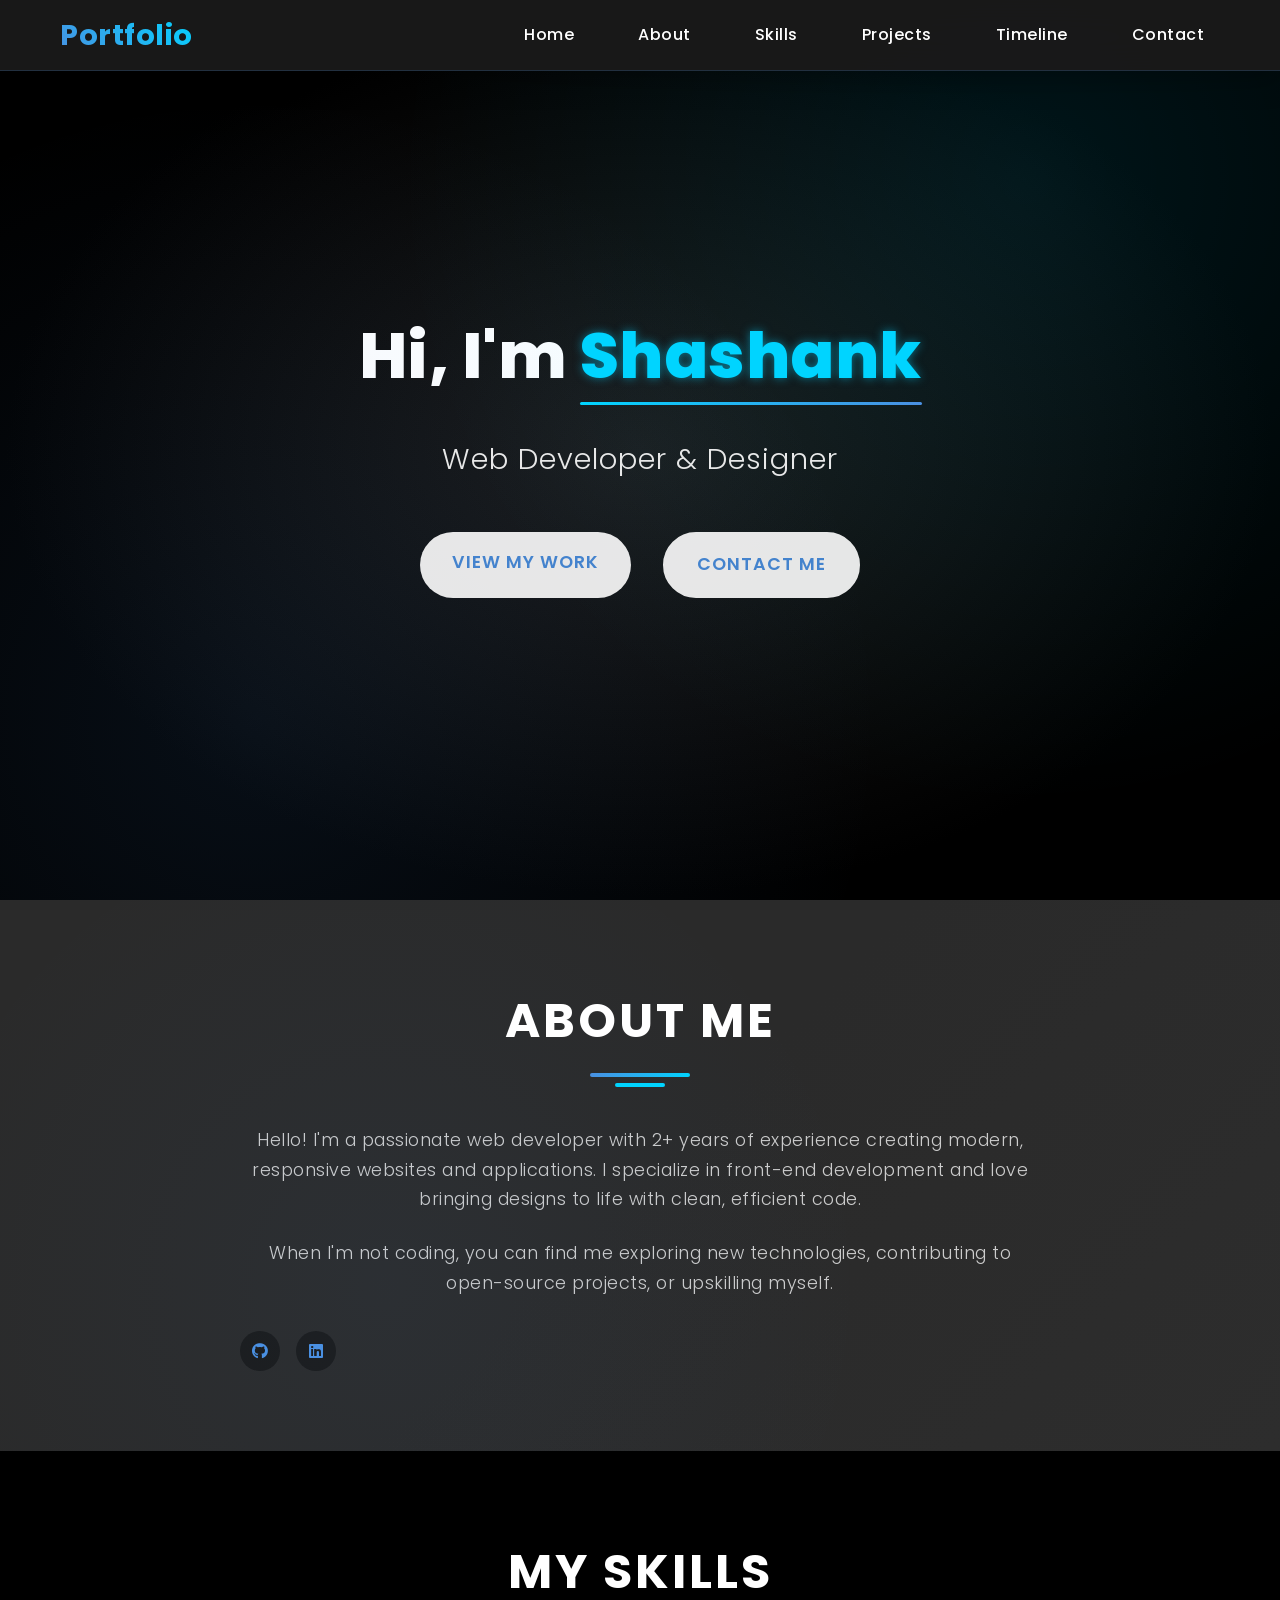
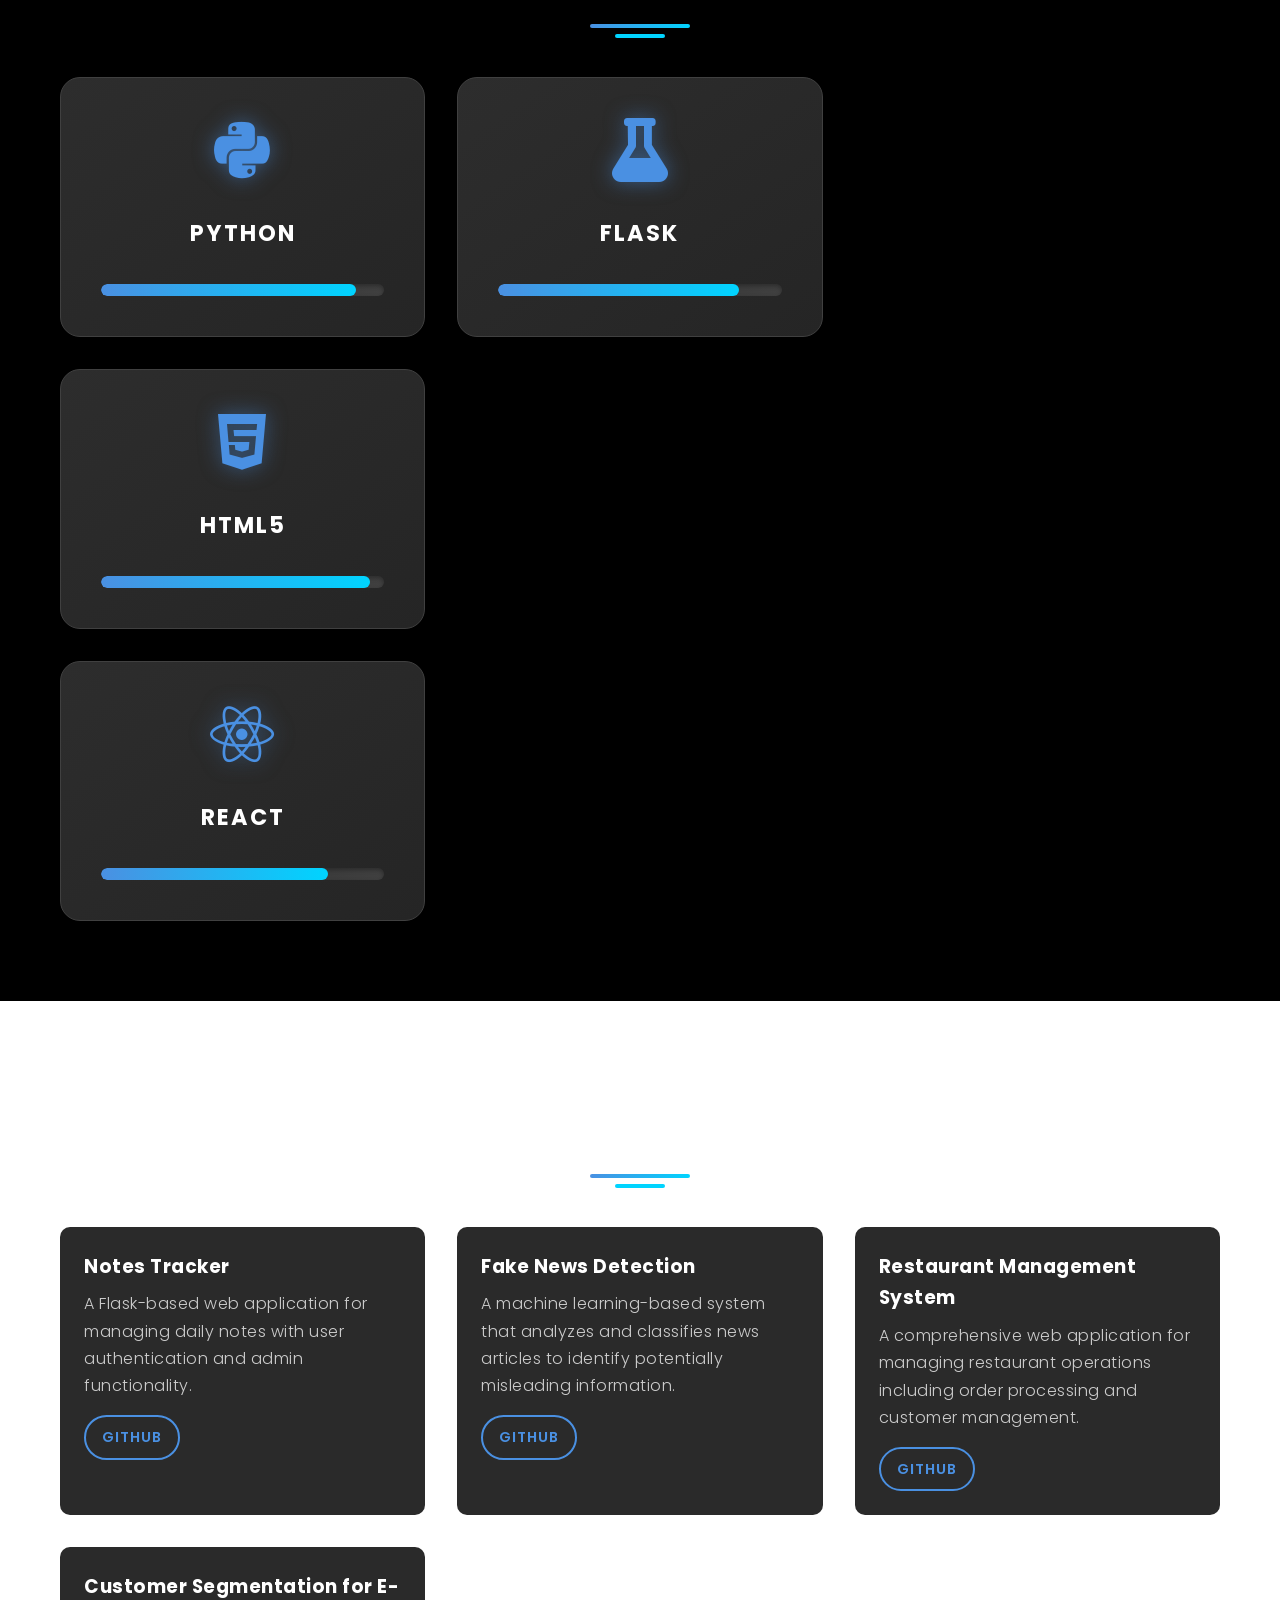
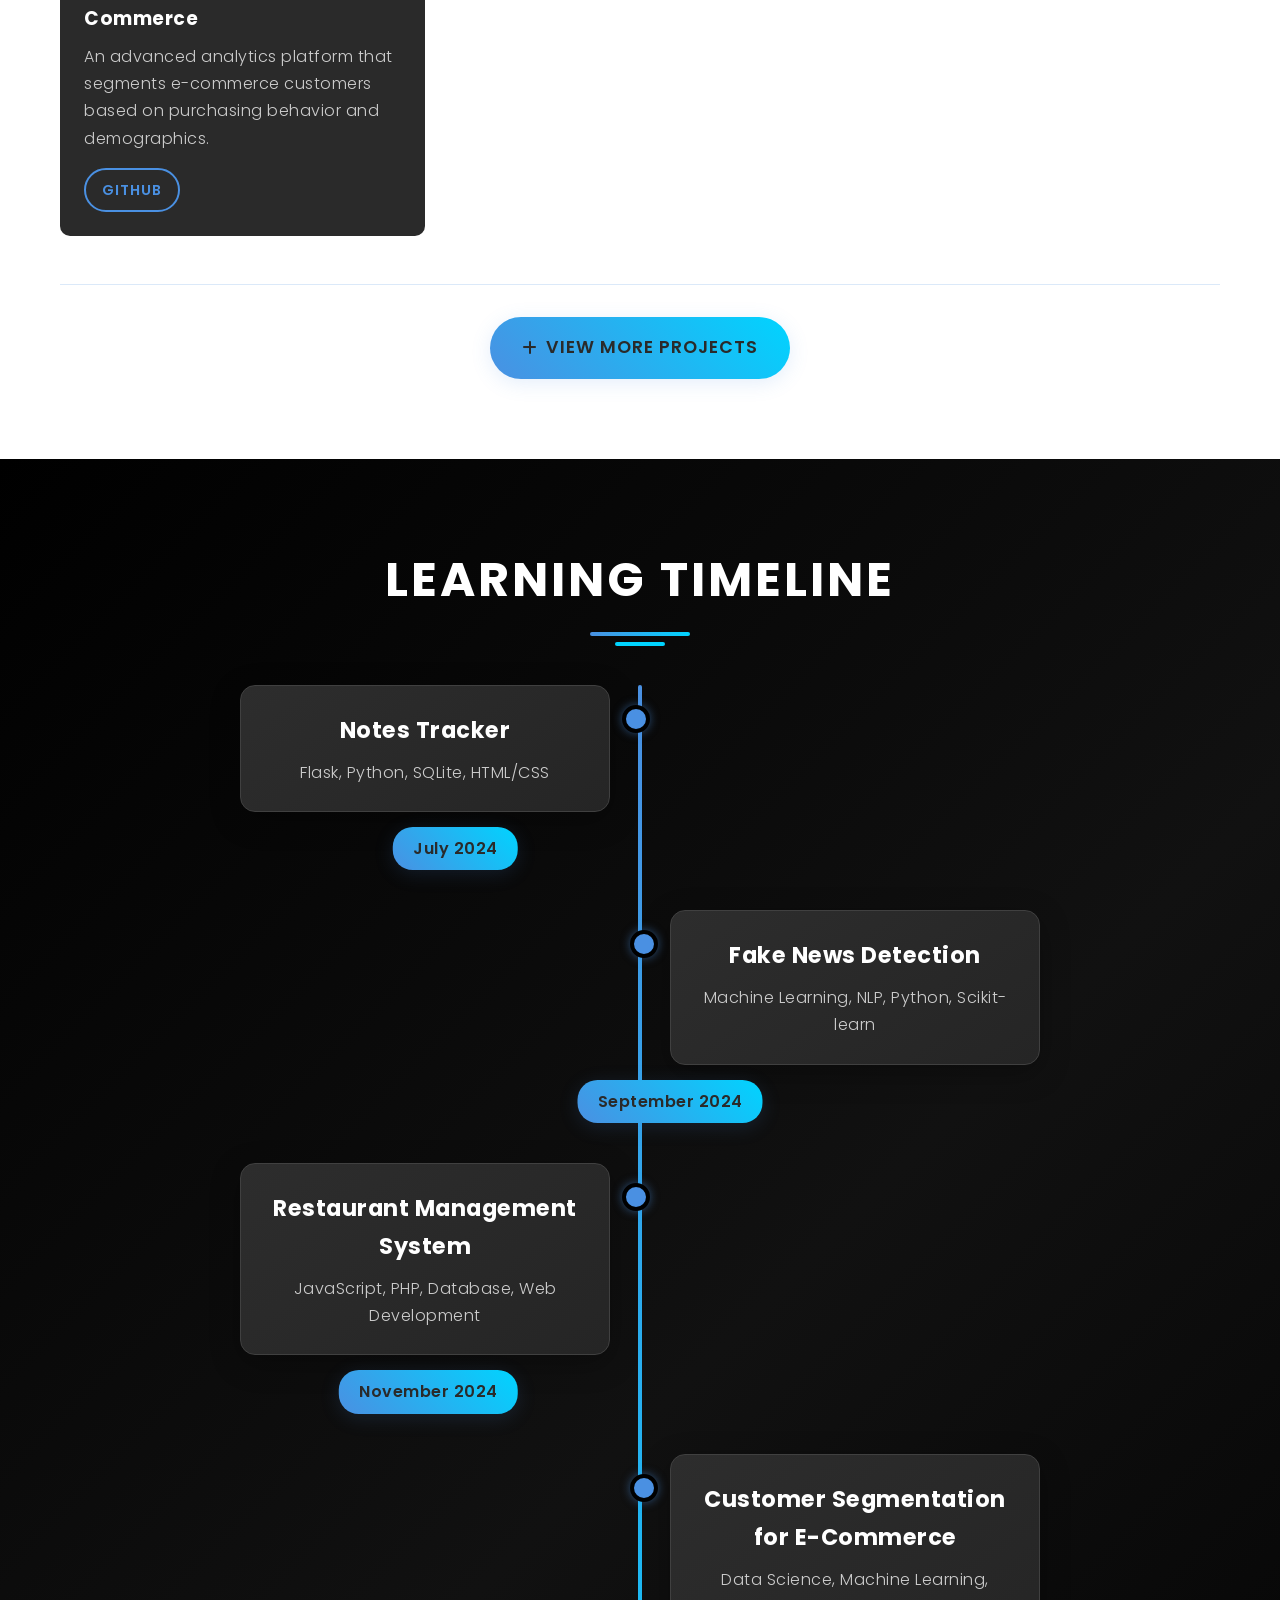
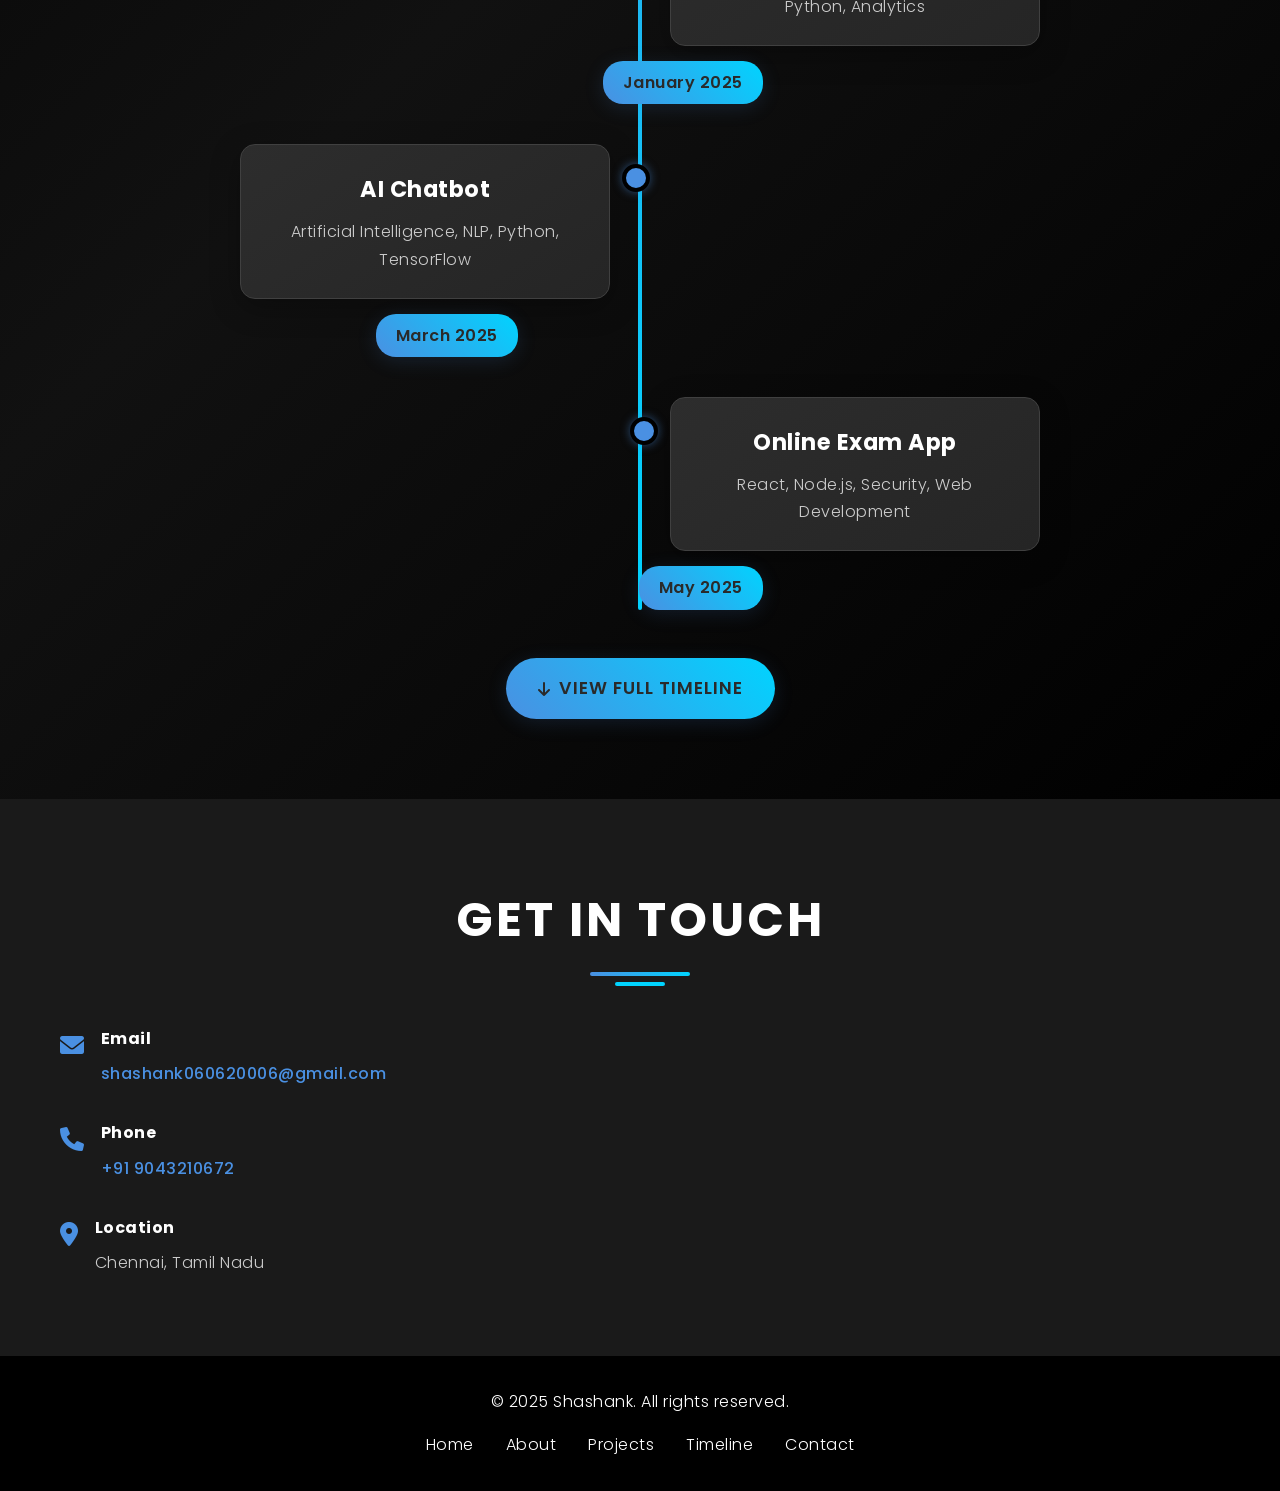
==== index.html @ 88edcd70 "Initial commit: Portfolio website with documentation, HTML, CSS, and timeline" ====
<!DOCTYPE html>
<html lang="en">
<head>
<meta charset="UTF-8">
<meta name="viewport" content="width=device-width, initial-scale=1.0">
<title>My Portfolio</title>
<link rel="stylesheet" href="styles.css">
<link href="https://fonts.googleapis.com/css2?family=Poppins:wght@300;400;500;600;700&display=swap" rel="stylesheet">
<link rel="stylesheet" href="https://cdnjs.cloudflare.com/ajax/libs/font-awesome/6.0.0/css/all.min.css">
</head>
<body>
<header>
<nav class="navbar">
<div class="nav-container">
<div class="logo">
<h2><a href="#home" class="logo-link">Portfolio</a></h2>
</div>
<ul class="nav-menu">
<li><a href="#home">Home</a></li>
<li><a href="#about">About</a></li>
<li><a href="#skills">Skills</a></li>
<li><a href="#projects">Projects</a></li>
<li><a href="#timeline">Timeline</a></li>
<li><a href="#contact">Contact</a></li>
</ul>
<input type="checkbox" id="nav-toggle" class="nav-toggle">
<label for="nav-toggle" class="hamburger">
<span></span>
<span></span>
<span></span>
</label>
</div>
</nav>
</header>
<section id="home" class="hero">
<div class="hero-content">
<h1>Hi, I'm <span class="highlight">Shashank</span></h1>
<p>Web Developer & Designer</p>
<div class="hero-buttons">
<a href="#projects" class="btn primary-btn">View My Work</a>
<a href="#contact" class="btn secondary-btn">Contact Me</a>
</div>
</div>
</section>
<section id="about" class="about">
<div class="container">
<h2>About Me</h2>
<div class="about-content">
<div class="about-text">
<p>Hello! I'm a passionate web developer with 2+ years of experience creating modern, responsive websites and applications. I specialize in front-end development and love bringing designs to life with clean, efficient code.</p>
<p>When I'm not coding, you can find me exploring new technologies, contributing to open-source projects, or upskilling myself.</p>
<div class="social-links">
<a href="https://github.com/Shashank666666" target="_blank" rel="noopener noreferrer" aria-label="GitHub"><i class="fab fa-github"></i></a>
<a href="https://www.linkedin.com/in/shashank-a-232755370" target="_blank" rel="noopener noreferrer" aria-label="LinkedIn"><i class="fab fa-linkedin"></i></a>
</div>
</div>
</div>
</div>
</section>
<section id="skills" class="skills">
<div class="container">
<h2>My Skills</h2>
<div class="skills-grid">
<div class="skill-card">
<i class="fab fa-python"></i>
<h3>Python</h3>
<div class="skill-progress-container">
<div class="skill-progress-bar">
<div class="skill-progress-fill"></div>
</div>
</div>
</div>
<div class="skill-card">
<i class="fas fa-flask"></i>
<h3>Flask</h3>
<div class="skill-progress-container">
<div class="skill-progress-bar">
<div class="skill-progress-fill"></div>
</div>
</div>
</div>
<div class="skill-card">
<i class="fas fa-database"></i>
<h3>SQL</h3>
<div class="skill-progress-container">
<div class="skill-progress-bar">
<div class="skill-progress-fill"></div>
</div>
</div>
</div>
<div class="skill-card">
<i class="fab fa-html5"></i>
<h3>HTML5</h3>
<div class="skill-progress-container">
<div class="skill-progress-bar">
<div class="skill-progress-fill"></div>
</div>
</div>
</div>
<div class="skill-card">
<i class="fab fa-css3-alt"></i>
<h3>CSS3</h3>
<div class="skill-progress-container">
<div class="skill-progress-bar">
<div class="skill-progress-fill"></div>
</div>
</div>
</div>
<div class="skill-card">
<i class="fab fa-js"></i>
<h3>JavaScript</h3>
<div class="skill-progress-container">
<div class="skill-progress-bar">
<div class="skill-progress-fill"></div>
</div>
</div>
</div>
<div class="skill-card">
<i class="fab fa-react"></i>
<h3>React</h3>
<div class="skill-progress-container">
<div class="skill-progress-bar">
<div class="skill-progress-fill"></div>
</div>
</div>
</div>
</div>
</div>
</section>
<section id="projects" class="projects">
<div class="container">
<h2>My Projects</h2>
<div class="projects-grid">
<div class="project-card">
<div class="project-content">
<h3>Notes Tracker</h3>
<p>A Flask-based web application for managing daily notes with user authentication and admin functionality.</p>
<div class="project-links">
<a href="https://github.com/Shashank666666/notes-tracker" target="_blank" rel="noopener noreferrer" class="btn small-btn outline">GitHub</a>
</div>
</div>
</div>
<div class="project-card">
<div class="project-content">
<h3>Fake News Detection</h3>
<p>A machine learning-based system that analyzes and classifies news articles to identify potentially misleading information.</p>
<div class="project-links">
<a href="https://github.com/Shashank666666" target="_blank" rel="noopener noreferrer" class="btn small-btn outline">GitHub</a>
</div>
</div>
</div>
<div class="project-card">
<div class="project-content">
<h3>Restaurant Management System</h3>
<p>A comprehensive web application for managing restaurant operations including order processing and customer management.</p>
<div class="project-links">
<a href="https://github.com/Shashank666666" target="_blank" rel="noopener noreferrer" class="btn small-btn outline">GitHub</a>
</div>
</div>
</div>
<div class="project-card">
<div class="project-content">
<h3>Customer Segmentation for E-Commerce</h3>
<p>An advanced analytics platform that segments e-commerce customers based on purchasing behavior and demographics.</p>
<div class="project-links">
<a href="https://github.com/Shashank666666" target="_blank" rel="noopener noreferrer" class="btn small-btn outline">GitHub</a>
</div>
</div>
</div>
</div>
<div class="view-more-container">
<a href="projects.html" class="btn view-more-btn">
<i class="fas fa-plus"></i>
View More Projects
</a>
</div>
</div>
</section>
<section id="timeline" class="timeline">
<div class="container">
<h2>Learning Timeline</h2>
<div class="timeline-content">
<div class="timeline-item">
<div class="timeline-project">
<h3>Notes Tracker</h3>
<p>Flask, Python, SQLite, HTML/CSS</p>
</div>
<div class="timeline-date">July 2024</div>
</div>
<div class="timeline-item">
<div class="timeline-project">
<h3>Fake News Detection</h3>
<p>Machine Learning, NLP, Python, Scikit-learn</p>
</div>
<div class="timeline-date">September 2024</div>
</div>
<div class="timeline-item">
<div class="timeline-project">
<h3>Restaurant Management System</h3>
<p>JavaScript, PHP, Database, Web Development</p>
</div>
<div class="timeline-date">November 2024</div>
</div>
<div class="timeline-item">
<div class="timeline-project">
<h3>Customer Segmentation for E-Commerce</h3>
<p>Data Science, Machine Learning, Python, Analytics</p>
</div>
<div class="timeline-date">January 2025</div>
</div>
<div class="timeline-item">
<div class="timeline-project">
<h3>AI Chatbot</h3>
<p>Artificial Intelligence, NLP, Python, TensorFlow</p>
</div>
<div class="timeline-date">March 2025</div>
</div>
<div class="timeline-item">
<div class="timeline-project">
<h3>Online Exam App</h3>
<p>React, Node.js, Security, Web Development</p>
</div>
<div class="timeline-date">May 2025</div>
</div>
</div>
<div class="timeline-arrow">
<a href="timeline.html" class="btn view-more-btn">
<i class="fas fa-arrow-down"></i>
View Full Timeline
</a>
</div>
</div>
</section>
<section id="contact" class="contact">
<div class="container">
<h2>Get In Touch</h2>
<div class="contact-content">
<div class="contact-info">
<div class="contact-item">
<i class="fas fa-envelope"></i>
<div>
<h4>Email</h4>
<p><a href="https://mail.google.com/mail/?view=cm&fs=1&to=shashank060620006@gmail.com&su=Portfolio Contact&body=Hi Shashank," class="contact-link" target="_blank" rel="noopener noreferrer">shashank060620006@gmail.com</a></p>
</div>
</div>
<div class="contact-item">
<i class="fas fa-phone"></i>
<div>
<h4>Phone</h4>
<p><a href="tel:+919043210672" class="contact-link">+91 9043210672</a></p>
</div>
</div>
<div class="contact-item">
<i class="fas fa-map-marker-alt"></i>
<div>
<h4>Location</h4>
<p>Chennai, Tamil Nadu</p>
</div>
</div>
</div>
</div>
</div>
</section>
<footer>
<div class="container">
<p>&copy; 2025 Shashank. All rights reserved.</p>
<div class="footer-links">
<a href="#home">Home</a>
<a href="#about">About</a>
<a href="#projects">Projects</a>
<a href="#timeline">Timeline</a>
<a href="#contact">Contact</a>
</div>
</div>
</footer>
</body>
</html>
---- styles.css ----
* {
margin: 0;
padding: 0;
box-sizing: border-box;
}

:root {
--primary-color: #4a90e2;
--secondary-color: #357abd;
--accent-color: #00d4ff;
--dark-color: #ffffff;
--light-color: #1a1a1a;
--gray-color: #cccccc;
--white-color: #2a2a2a;
--black-color: #000000;
--card-color: #2d2d2d;
--border-color: #404040;
--hover-border: #4a90e2;
--text-secondary: #b0b0b0;
--transition: all 0.4s cubic-bezier(0.4, 0, 0.2, 1);
--shadow-light: 0 4px 20px rgba(74, 144, 226, 0.15);
--shadow-medium: 0 8px 30px rgba(0, 0, 0, 0.3);
--shadow-heavy: 0 15px 40px rgba(0, 0, 0, 0.4);
}

html { 
scroll-behavior: smooth; 
}

body {
font-family: 'Poppins', sans-serif;
line-height: 1.7;
color: var(--dark-color);
background: linear-gradient(135deg, var(--black-color) 0%, #111111 50%, var(--black-color) 100%);
background-attachment: fixed;
font-weight: 300;
letter-spacing: 0.5px;
}

.container, .nav-container {
max-width: 1200px;
margin: 0 auto;
padding: 0 20px;
}

section {
padding: 80px 0;
}

section h2 {
text-align: center;
font-size: 3rem;
margin-bottom: 4rem;
color: var(--dark-color);
font-weight: 700;
position: relative;
text-transform: uppercase;
letter-spacing: 3px;
}

section h2::before {
content: '';
position: absolute;
bottom: -15px;
left: 50%;
transform: translateX(-50%);
width: 100px;
height: 4px;
background: linear-gradient(90deg, var(--primary-color), var(--accent-color));
border-radius: 2px;
}

section h2::after {
content: '';
position: absolute;
bottom: -25px;
left: 50%;
transform: translateX(-50%);
width: 50px;
height: 4px;
background: var(--accent-color);
border-radius: 2px;
}

.navbar {
background: rgba(26, 26, 26, 0.95);
backdrop-filter: blur(20px);
border-bottom: 1px solid rgba(74, 144, 226, 0.2);
box-shadow: var(--shadow-medium);
position: fixed;
top: 0;
width: 100%;
z-index: 1000;
transition: var(--transition);
}

.nav-container {
display: flex;
justify-content: space-between;
align-items: center;
height: 70px;
}

.logo h2 {
color: var(--primary-color);
font-size: 1.8rem;
font-weight: 700;
background: linear-gradient(45deg, var(--primary-color), var(--accent-color));
-webkit-background-clip: text;
-webkit-text-fill-color: transparent;
background-clip: text;
}

.logo-link {
text-decoration: none;
}

.logo-link:hover {
text-decoration: none;
}

.nav-menu {
display: flex;
list-style: none;
gap: 2rem;
}

.nav-menu a, .footer-links a {
text-decoration: none;
transition: var(--transition);
}

.nav-menu a {
color: var(--dark-color);
font-weight: 500;
position: relative;
padding: 8px 16px;
border-radius: 25px;
transition: var(--transition);
}

.nav-menu a::before {
content: '';
position: absolute;
bottom: 0;
left: 50%;
width: 0;
height: 2px;
background: linear-gradient(90deg, var(--primary-color), var(--accent-color));
transition: var(--transition);
transform: translateX(-50%);
}

.nav-menu a:hover::before {
width: 100%;
}

.nav-menu a:hover {
color: var(--accent-color);
background: rgba(74, 144, 226, 0.1);
}

.nav-toggle, .hamburger { 
display: none; 
}

.hamburger {
flex-direction: column;
cursor: pointer;
}

.hamburger span {
width: 25px;
height: 3px;
background-color: var(--dark-color);
margin: 3px 0;
transition: var(--transition);
}

.hero {
height: 100vh;
background: radial-gradient(ellipse at center, #1a1a1a 0%, var(--black-color) 70%);
display: flex;
align-items: center;
justify-content: center;
text-align: center;
color: var(--dark-color);
position: relative;
overflow: hidden;
}

.hero::before {
content: '';
position: absolute;
top: 0;
left: 0;
right: 0;
bottom: 0;
background-image: 
radial-gradient(circle at 20% 80%, rgba(74, 144, 226, 0.1) 0%, transparent 50%),
radial-gradient(circle at 80% 20%, rgba(0, 212, 255, 0.1) 0%, transparent 50%);
animation: float 6s ease-in-out infinite alternate;
}

@keyframes float {
0% { transform: translateY(0px) rotate(0deg); }
100% { transform: translateY(-20px) rotate(1deg); }
}

.hero-content h1 {
font-size: 4rem;
margin-bottom: 1.5rem;
font-weight: 800;
color: var(--dark-color);
animation: slideInFromTop 1s ease-out;
}

@keyframes slideInFromTop {
0% {
opacity: 0;
transform: translateY(-50px);
}
100% {
opacity: 1;
transform: translateY(0);
}
}

.hero-content p {
font-size: 1.8rem;
margin-bottom: 3rem;
opacity: 0.9;
font-weight: 300;
letter-spacing: 1px;
animation: slideInFromBottom 1s ease-out 0.3s both;
}

@keyframes slideInFromBottom {
0% {
opacity: 0;
transform: translateY(30px);
}
100% {
opacity: 0.9;
transform: translateY(0);
}
}

.highlight { 
color: var(--accent-color);
position: relative;
text-shadow: 0 0 10px rgba(0, 212, 255, 0.5);
}

.highlight::after {
content: '';
position: absolute;
bottom: -5px;
left: 0;
width: 100%;
height: 3px;
background: linear-gradient(90deg, var(--accent-color), var(--primary-color));
animation: highlightPulse 2s ease-in-out infinite alternate;
border-radius: 2px;
}

@keyframes highlightPulse {
0% { box-shadow: 0 0 5px var(--accent-color); }
100% { box-shadow: 0 0 20px var(--accent-color), 0 0 30px rgba(0, 212, 255, 0.3); }
}

.hero-buttons {
display: flex;
gap: 2rem;
justify-content: center;
animation: slideInFromBottom 1s ease-out 0.6s both;
}

.btn {
padding: 16px 32px;
border-radius: 50px;
text-decoration: none;
font-weight: 600;
font-size: 1.1rem;
transition: var(--transition);
border: none;
cursor: pointer;
display: inline-block;
text-align: center;
position: relative;
overflow: hidden;
text-transform: uppercase;
letter-spacing: 1px;
}

.btn::before {
content: '';
position: absolute;
top: 0;
left: -100%;
width: 100%;
height: 100%;
background: linear-gradient(90deg, transparent, rgba(255, 255, 255, 0.2), transparent);
transition: var(--transition);
}

.btn:hover::before {
left: 100%;
}

.primary-btn {
background-color: var(--dark-color);
color: var(--primary-color);
}

.primary-btn:hover {
background-color: #f3f4f6;
transform: translateY(-2px);
box-shadow: 0 4px 15px rgba(0, 0, 0, 0.2);
}

.secondary-btn {
background-color: var(--dark-color);
color: var(--primary-color);
border: 2px solid var(--dark-color);
}

.secondary-btn:hover {
background-color: #f3f4f6;
color: var(--primary-color);
transform: translateY(-2px);
box-shadow: 0 4px 15px rgba(0, 0, 0, 0.2);
}

.small-btn { 
padding: 8px 16px; 
font-size: 0.9rem; 
}

.outline {
background-color: transparent;
color: var(--primary-color);
border: 2px solid var(--primary-color);
}

.outline:hover {
background-color: var(--primary-color);
color: var(--white-color);
}

.about {
background: linear-gradient(135deg, var(--white-color) 0%, #2a2a2a 50%, var(--card-color) 100%);
position: relative;
}

.about::before {
content: '';
position: absolute;
top: 0;
left: 0;
right: 0;
bottom: 0;
background-image: radial-gradient(circle at 30% 70%, rgba(74, 144, 226, 0.05) 0%, transparent 50%);
}

.about-content {
display: flex;
flex-direction: column;
align-items: center;
text-align: center;
max-width: 800px;
margin: 0 auto;
}

.about-text p {
margin-bottom: 1.5rem;
font-size: 1.1rem;
color: var(--gray-color);
}

.social-links {
display: flex;
gap: 1rem;
margin-top: 2rem;
}

.social-links a {
display: inline-flex;
align-items: center;
justify-content: center;
width: 40px;
height: 40px;
background-color: var(--light-color);
color: var(--primary-color);
border-radius: 50%;
text-decoration: none;
transition: var(--transition);
}

.social-links a:hover {
background-color: var(--primary-color);
color: var(--white-color);
transform: translateY(-3px);
}

.skills {
background-color: var(--black-color);
padding: 80px 0;
}

.skills-grid, .projects-grid {
display: grid;
gap: 2rem;
}

.skills-grid { 
grid-template-columns: repeat(auto-fit, minmax(280px, 1fr)); 
max-width: 1400px;
margin: 0 auto;
}

.projects-grid { 
grid-template-columns: repeat(auto-fit, minmax(350px, 1fr)); 
}

.skill-card {
background: linear-gradient(145deg, var(--card-color), #252525);
border-radius: 20px;
border: 1px solid var(--border-color);
box-shadow: var(--shadow-medium);
transition: var(--transition);
padding: 2.5rem;
text-align: center;
position: relative;
overflow: hidden;
backdrop-filter: blur(10px);
}

.project-card {
background-color: var(--white-color);
border-radius: 10px;
box-shadow: 0 5px 15px rgba(255, 255, 255, 0.1);
transition: var(--transition);
overflow: hidden;
}

.skill-card:hover {
transform: translateY(-15px) scale(1.05);
box-shadow: var(--shadow-heavy);
border-color: var(--hover-border);
}

.skill-card i {
font-size: 4rem;
color: var(--primary-color);
margin-bottom: 2rem;
display: block;
filter: drop-shadow(0 0 10px rgba(74, 144, 226, 0.5));
transition: var(--transition);
position: relative;
z-index: 2;
}

.skill-card:hover i {
color: var(--accent-color);
transform: scale(1.1);
filter: drop-shadow(0 0 20px rgba(0, 212, 255, 0.7));
}

.skill-card h3 {
margin-bottom: 2rem;
color: var(--dark-color);
font-size: 1.4rem;
font-weight: 700;
text-transform: uppercase;
letter-spacing: 2px;
position: relative;
z-index: 2;
}

.skill-progress-container {
width: 100%;
margin-top: 1rem;
}

.skill-progress-bar {
width: 100%;
height: 12px;
background: linear-gradient(90deg, #2a2a2a, var(--border-color));
border-radius: 10px;
overflow: hidden;
position: relative;
box-shadow: inset 0 2px 4px rgba(0, 0, 0, 0.3);
}

.skill-progress-fill {
height: 100%;
background: linear-gradient(90deg, var(--primary-color), var(--accent-color));
border-radius: 10px;
width: var(--progress-width);
position: relative;
overflow: hidden;
}

.skill-progress-fill::after {
content: '';
position: absolute;
top: 0;
left: -100%;
width: 100%;
height: 100%;
background: linear-gradient(90deg, transparent, rgba(255, 255, 255, 0.4), transparent);
}

@keyframes fillProgress {
from { width: 0%; }
to { width: var(--progress-width); }
}

.skill-card:nth-child(1) .skill-progress-fill { --progress-width: 90%; }
.skill-card:nth-child(2) .skill-progress-fill { --progress-width: 85%; }
.skill-card:nth-child(3) .skill-progress-fill { --progress-width: 80%; }
.skill-card:nth-child(4) .skill-progress-fill { --progress-width: 95%; }
.skill-card:nth-child(5) .skill-progress-fill { --progress-width: 90%; }
.skill-card:nth-child(6) .skill-progress-fill { --progress-width: 85%; }
.skill-card:nth-child(7) .skill-progress-fill { --progress-width: 80%; }

.project-card:hover {
transform: translateY(-5px) scale(1.02);
box-shadow: 0 15px 30px rgba(255, 255, 255, 0.2);
}

.project-content {
padding: 1.5rem;
}

.project-content h3 {
margin-bottom: 0.5rem;
color: var(--dark-color);
}

.project-content p {
color: var(--gray-color);
margin-bottom: 1rem;
}

.project-links { 
display: flex; 
gap: 1rem; 
}

.view-more-container {
text-align: center;
margin-top: 3rem;
padding-top: 2rem;
border-top: 1px solid rgba(74, 144, 226, 0.2);
}

.view-more-btn {
background: linear-gradient(45deg, var(--primary-color), var(--accent-color));
color: var(--white-color);
padding: 16px 32px;
font-size: 1.1rem;
font-weight: 600;
border-radius: 50px;
text-decoration: none;
display: inline-flex;
align-items: center;
gap: 0.5rem;
transition: var(--transition);
text-transform: uppercase;
letter-spacing: 1px;
box-shadow: var(--shadow-light);
}

.view-more-btn:hover {
transform: translateY(-3px) scale(1.05);
box-shadow: var(--shadow-heavy);
background: linear-gradient(45deg, var(--accent-color), var(--primary-color));
}

.view-more-btn i {
font-size: 1rem;
transition: var(--transition);
}

.view-more-btn:hover i {
transform: rotate(90deg);
}

/* Timeline Section */
.timeline {
background: linear-gradient(135deg, var(--black-color) 0%, #111111 50%, var(--black-color) 100%);
padding: 80px 0;
}

.timeline-content {
max-width: 800px;
margin: 0 auto;
position: relative;
}

.timeline-content::before {
content: '';
position: absolute;
top: 0;
bottom: 0;
width: 4px;
background: linear-gradient(to bottom, var(--primary-color), var(--accent-color));
left: 50%;
transform: translateX(-50%);
border-radius: 2px;
}

.timeline-item {
margin-bottom: 40px;
position: relative;
width: 100%;
display: flex;
flex-direction: column;
align-items: center;
}

.timeline-item:nth-child(odd) {
padding-right: calc(50% + 30px);
text-align: right;
}

.timeline-item:nth-child(even) {
padding-left: calc(50% + 30px);
}

.timeline-date {
display: inline-block;
padding: 8px 20px;
background: linear-gradient(45deg, var(--primary-color), var(--accent-color));
color: var(--white-color);
border-radius: 20px;
font-weight: 600;
margin-top: 15px;
box-shadow: var(--shadow-light);
order: 2;
text-align: center;
align-self: center;
}

.timeline-item:nth-child(odd) .timeline-date {
transform: translateX(-50%);
margin-right: -50%;
}

.timeline-item:nth-child(even) .timeline-date {
transform: translateX(-50%);
margin-left: -50%;
}

.timeline-project {
background: linear-gradient(145deg, var(--card-color), #252525);
border: 1px solid var(--border-color);
border-radius: 15px;
padding: 25px;
box-shadow: var(--shadow-medium);
transition: var(--transition);
text-align: center;
order: 1;
width: 100%;
}

.timeline-project:hover {
transform: translateY(-5px);
box-shadow: var(--shadow-heavy);
border-color: var(--hover-border);
}

.timeline-project h3 {
color: var(--dark-color);
margin-bottom: 10px;
font-size: 1.4rem;
}

.timeline-project p {
color: var(--gray-color);
margin: 0;
font-size: 1rem;
}

.timeline-item::after {
content: '';
position: absolute;
width: 20px;
height: 20px;
background: var(--primary-color);
border: 4px solid var(--black-color);
border-radius: 50%;
top: 20px;
box-shadow: 0 0 10px rgba(74, 144, 226, 0.5);
}

.timeline-item:nth-child(odd)::after {
right: calc(50% - 10px);
}

.timeline-item:nth-child(even)::after {
left: calc(50% - 10px);
}

.timeline-arrow {
text-align: center;
margin-top: 3rem;
display: flex;
justify-content: center;
}

/* Full Timeline Page */
.full-timeline {
background: linear-gradient(135deg, var(--black-color) 0%, #111111 50%, var(--black-color) 100%);
min-height: 100vh;
padding: 120px 0 80px;
}

.timeline-header {
text-align: center;
margin-bottom: 4rem;
}

.timeline-header h1 {
font-size: 4rem;
font-weight: 800;
color: var(--dark-color);
margin-bottom: 1rem;
background: linear-gradient(45deg, var(--primary-color), var(--accent-color));
-webkit-background-clip: text;
-webkit-text-fill-color: transparent;
background-clip: text;
}

.timeline-header p {
font-size: 1.3rem;
color: var(--text-secondary);
margin-bottom: 2rem;
max-width: 600px;
margin-left: auto;
margin-right: auto;
line-height: 1.6;
}

.full-timeline .timeline-content {
max-width: 1000px;
}

.full-timeline .timeline-content::before {
content: '';
position: absolute;
top: 0;
bottom: 0;
width: 4px;
background: linear-gradient(to bottom, var(--primary-color), var(--accent-color));
left: 50%;
transform: translateX(-50%);
border-radius: 2px;
}

.full-timeline .timeline-item {
margin-bottom: 60px;
position: relative;
width: 100%;
display: flex;
flex-direction: column;
align-items: center;
}

.full-timeline .timeline-date {
display: inline-block;
padding: 8px 20px;
background: linear-gradient(45deg, var(--primary-color), var(--accent-color));
color: var(--white-color);
border-radius: 20px;
font-weight: 600;
margin-top: 15px;
box-shadow: var(--shadow-light);
text-align: center;
order: 2;
align-self: center;
}

.full-timeline .timeline-item:nth-child(odd) .timeline-date {
transform: translateX(-50%);
margin-right: -50%;
}

.full-timeline .timeline-item:nth-child(even) .timeline-date {
transform: translateX(-50%);
margin-left: -50%;
}

.full-timeline .timeline-project {
background: linear-gradient(145deg, var(--card-color), #252525);
border: 1px solid var(--border-color);
border-radius: 15px;
padding: 30px;
box-shadow: var(--shadow-medium);
transition: var(--transition);
text-align: center;
order: 1;
width: 100%;
}

.full-timeline .timeline-project:hover {
transform: translateY(-5px);
box-shadow: var(--shadow-heavy);
border-color: var(--hover-border);
}

.full-timeline .timeline-project h3 {
color: var(--dark-color);
margin-bottom: 15px;
font-size: 1.6rem;
}

.full-timeline .timeline-project p {
color: var(--gray-color);
margin-bottom: 20px;
font-size: 1.1rem;
line-height: 1.7;
}

.full-timeline .project-tech {
display: flex;
flex-wrap: wrap;
gap: 0.5rem;
margin-bottom: 20px;
justify-content: center;
}

.full-timeline .tech-tag {
background: linear-gradient(45deg, var(--primary-color), var(--accent-color));
color: var(--white-color);
padding: 0.4rem 0.8rem;
border-radius: 20px;
font-size: 0.8rem;
font-weight: 500;
text-transform: uppercase;
letter-spacing: 0.5px;
}

.full-timeline .project-links { 
display: flex; 
justify-content: center;
gap: 1rem; 
}

.full-timeline .timeline-item::after {
content: '';
position: absolute;
width: 20px;
height: 20px;
background: var(--primary-color);
border: 4px solid var(--black-color);
border-radius: 50%;
top: 30px;
box-shadow: 0 0 10px rgba(74, 144, 226, 0.5);
}

.full-timeline .timeline-item:nth-child(odd)::after {
right: calc(50% - 10px);
}

.full-timeline .timeline-item:nth-child(even)::after {
left: calc(50% - 10px);
}

/* Projects Page Specific Styles */
.projects-page {
background: linear-gradient(135deg, var(--black-color) 0%, #111111 50%, var(--black-color) 100%);
min-height: 100vh;
padding: 120px 0 80px;
}

.projects-header {
text-align: center;
margin-bottom: 4rem;
}

.projects-header h1 {
font-size: 4rem;
font-weight: 800;
color: var(--dark-color);
margin-bottom: 1rem;
background: linear-gradient(45deg, var(--primary-color), var(--accent-color));
-webkit-background-clip: text;
-webkit-text-fill-color: transparent;
background-clip: text;
}

.projects-header p {
font-size: 1.3rem;
color: var(--text-secondary);
margin-bottom: 2rem;
max-width: 600px;
margin-left: auto;
margin-right: auto;
line-height: 1.6;
}

.back-btn {
background: transparent;
color: var(--primary-color);
border: 2px solid var(--primary-color);
padding: 12px 24px;
font-size: 1rem;
font-weight: 600;
border-radius: 50px;
text-decoration: none;
display: inline-flex;
align-items: center;
gap: 0.5rem;
transition: var(--transition);
text-transform: uppercase;
letter-spacing: 1px;
}

.back-btn:hover {
background: var(--primary-color);
color: var(--white-color);
transform: translateY(-2px);
box-shadow: var(--shadow-light);
}

.back-btn i {
transition: var(--transition);
}

.back-btn:hover i {
transform: translateX(-3px);
}

.projects-page .project-card {
background: linear-gradient(145deg, var(--card-color), #252525);
border: 1px solid var(--border-color);
border-radius: 20px;
box-shadow: var(--shadow-medium);
transition: var(--transition);
overflow: hidden;
}

.projects-page .project-card:hover {
transform: translateY(-10px);
box-shadow: var(--shadow-heavy);
border-color: var(--hover-border);
}

.project-tech {
display: flex;
flex-wrap: wrap;
gap: 0.5rem;
margin-bottom: 1.5rem;
}

.tech-tag {
background: linear-gradient(45deg, var(--primary-color), var(--accent-color));
color: var(--white-color);
padding: 0.4rem 0.8rem;
border-radius: 20px;
font-size: 0.8rem;
font-weight: 500;
text-transform: uppercase;
letter-spacing: 0.5px;
}

.contact { 
background-color: var(--light-color); 
}

.contact-content {
display: grid;
grid-template-columns: 1fr;
gap: 3rem;
}

.contact-info {
display: flex;
flex-direction: column;
gap: 2rem;
}

.contact-item {
display: flex;
align-items: flex-start;
gap: 1rem;
}

.contact-item i {
font-size: 1.5rem;
color: var(--primary-color);
margin-top: 0.5rem;
}

.contact-item h4 {
margin-bottom: 0.5rem;
color: var(--dark-color);
}

.contact-item p { 
color: var(--gray-color); 
}

.contact-item .contact-link {
color: var(--primary-color);
text-decoration: none;
transition: var(--transition);
font-weight: 500;
position: relative;
}

.contact-item .contact-link::after {
content: '';
position: absolute;
bottom: -2px;
left: 0;
width: 0;
height: 2px;
background: linear-gradient(90deg, var(--primary-color), var(--accent-color));
transition: var(--transition);
}

.contact-item .contact-link:hover {
color: var(--accent-color);
transform: translateY(-1px);
}

.contact-item .contact-link:hover::after {
width: 100%;
}

footer {
background-color: var(--black-color);
color: var(--dark-color);
text-align: center;
padding: 2rem 0;
}

.footer-links {
display: flex;
justify-content: center;
gap: 2rem;
margin-top: 1rem;
}

.footer-links a { 
color: var(--dark-color); 
}

.footer-links a:hover { 
color: var(--primary-color); 
}

@media screen and (max-width: 992px) {
.hero-content h1 { 
font-size: 2.5rem; 
}
.hero-content p { 
font-size: 1.2rem; 
}
.about-content { 
text-align: center; 
}
.social-links { 
justify-content: center; 
}
}

@media screen and (max-width: 768px) {
.hamburger { 
display: flex; 
}

.nav-menu {
position: fixed;
left: -100%;
top: 70px;
flex-direction: column;
background-color: var(--light-color);
width: 100%;
text-align: center;
transition: 0.3s;
box-shadow: 0 10px 27px rgba(255, 255, 255, 0.1);
padding: 2rem 0;
}

.nav-toggle:checked ~ .nav-menu { 
left: 0; 
}

.nav-menu li { 
margin: 1rem 0; 
}

.nav-menu a {
font-size: 1.1rem;
padding: 0.5rem 0;
display: block;
}

.hero-buttons { 
flex-direction: column; 
align-items: center; 
}

.projects-grid { 
grid-template-columns: 1fr; 
}

section h2 { 
font-size: 2rem; 
}

.footer-links { 
flex-direction: column; 
gap: 1rem; 
}

.skills-grid {
grid-template-columns: repeat(auto-fit, minmax(250px, 1fr));
}

/* Timeline Responsive */
.timeline-content::before {
left: 30px;
}

.timeline-item {
padding-left: 80px !important;
padding-right: 0 !important;
text-align: left !important;
align-items: flex-start;
}

.timeline-item:nth-child(odd) {
padding-right: 0 !important;
text-align: left !important;
}

.timeline-date {
transform: none !important;
margin: 15px 0 0 0 !important;
margin-left: 0 !important;
text-align: center !important;
align-self: flex-start;
}

.timeline-item:nth-child(odd) .timeline-date,
.timeline-item:nth-child(even) .timeline-date {
margin-left: 0 !important;
margin-right: 0 !important;
transform: none !important;
}

.timeline-item::after {
left: 20px !important;
right: auto !important;
}

/* Full Timeline Responsive */
.full-timeline .timeline-content::before {
left: 30px;
}

.full-timeline .timeline-item {
padding-left: 80px !important;
padding-right: 0 !important;
text-align: left !important;
align-items: flex-start;
}

.full-timeline .timeline-item:nth-child(odd) {
padding-right: 0 !important;
text-align: left !important;
}

.full-timeline .timeline-date {
transform: none !important;
margin: 15px 0 0 0 !important;
margin-left: 0 !important;
text-align: center !important;
align-self: flex-start;
}

.full-timeline .timeline-item:nth-child(odd) .timeline-date,
.full-timeline .timeline-item:nth-child(even) .timeline-date {
margin-left: 0 !important;
margin-right: 0 !important;
transform: none !important;
}

.full-timeline .timeline-item::after {
left: 20px !important;
right: auto !important;
}
}

@media screen and (max-width: 480px) {
.container { 
padding: 0 15px; 
}

section { 
padding: 60px 0; 
}

.hero-content h1 { 
font-size: 2rem; 
}

.project-links { 
flex-direction: column; 
}

.timeline-content::before {
left: 20px;
}

.timeline-item {
padding-left: 60px !important;
}

.timeline-date {
margin-left: 0 !important;
align-self: flex-start;
}

.timeline-item::after {
left: 10px !important;
}

/* Full Timeline Responsive */
.full-timeline .timeline-content::before {
left: 20px;
}

.full-timeline .timeline-item {
padding-left: 60px !important;
}

.full-timeline .timeline-date {
margin-left: 0 !important;
align-self: flex-start;
}

.full-timeline .timeline-item::after {
left: 10px !important;
}
}
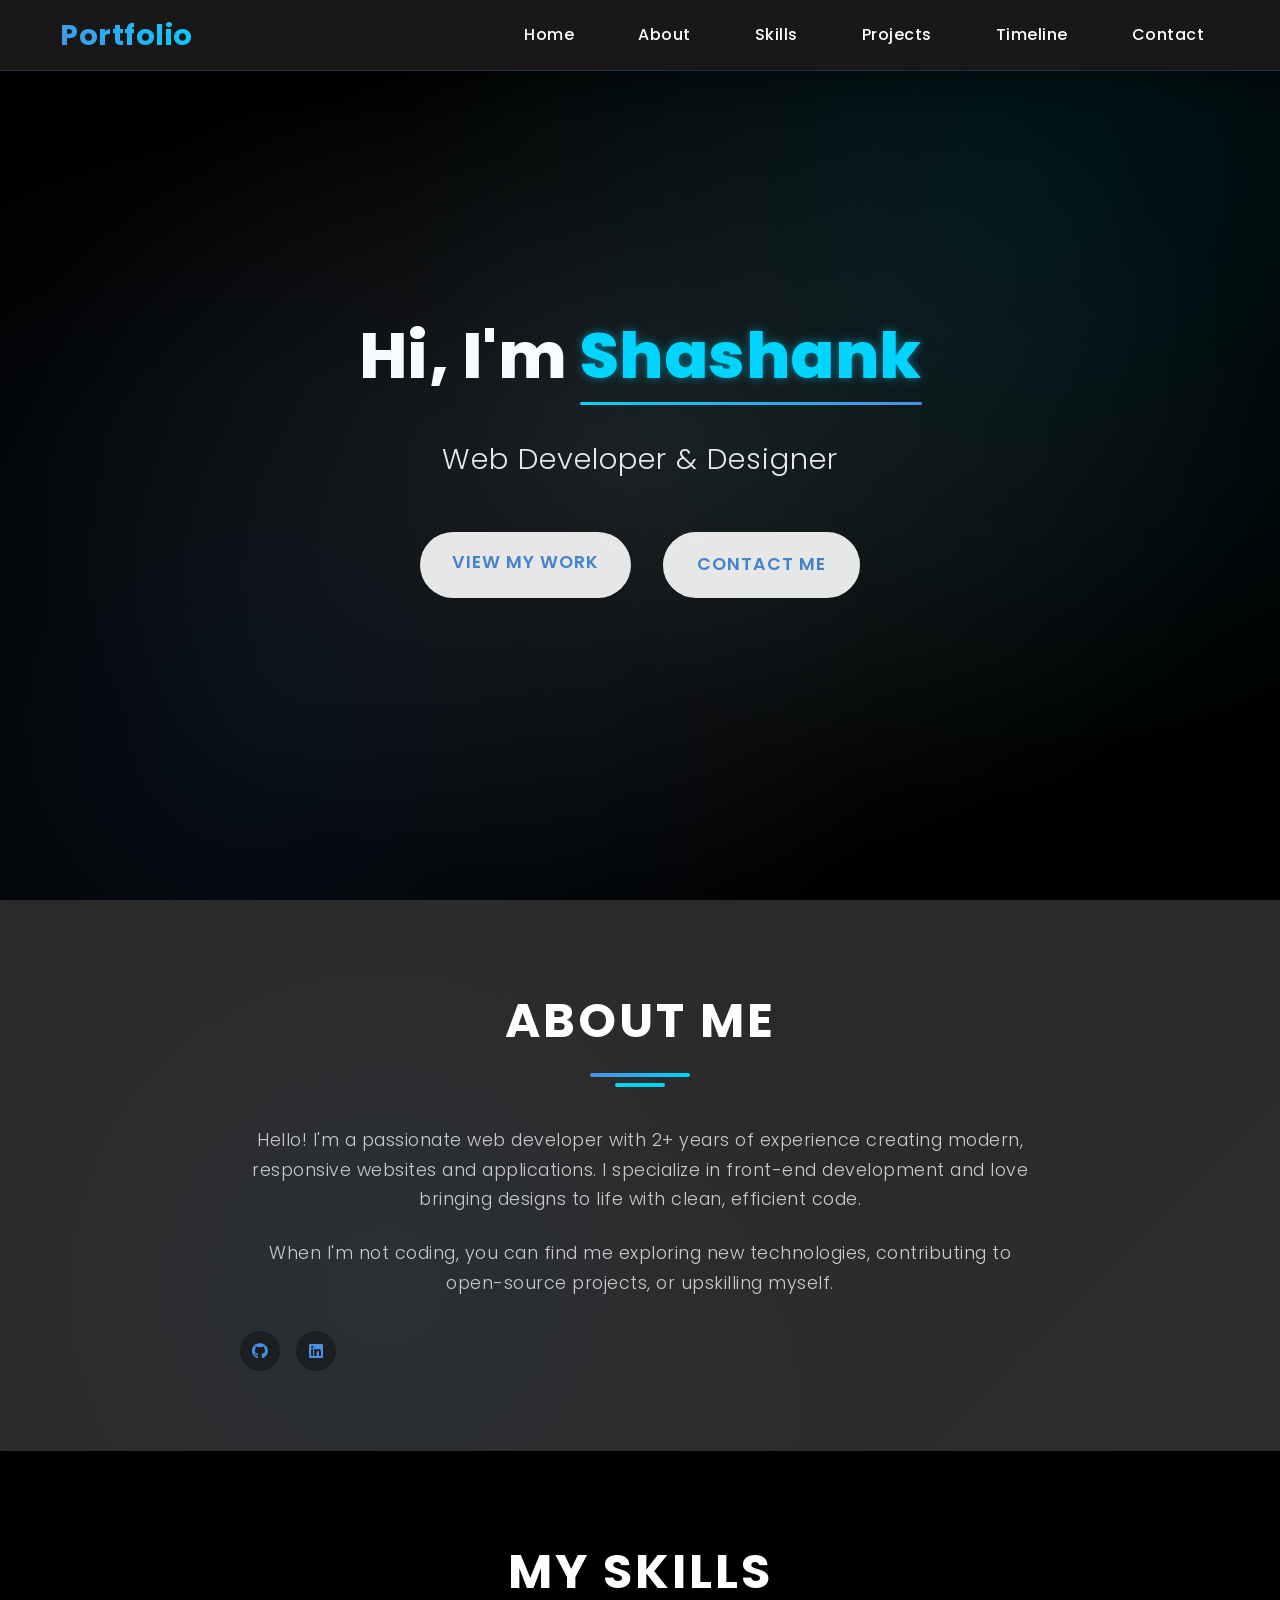
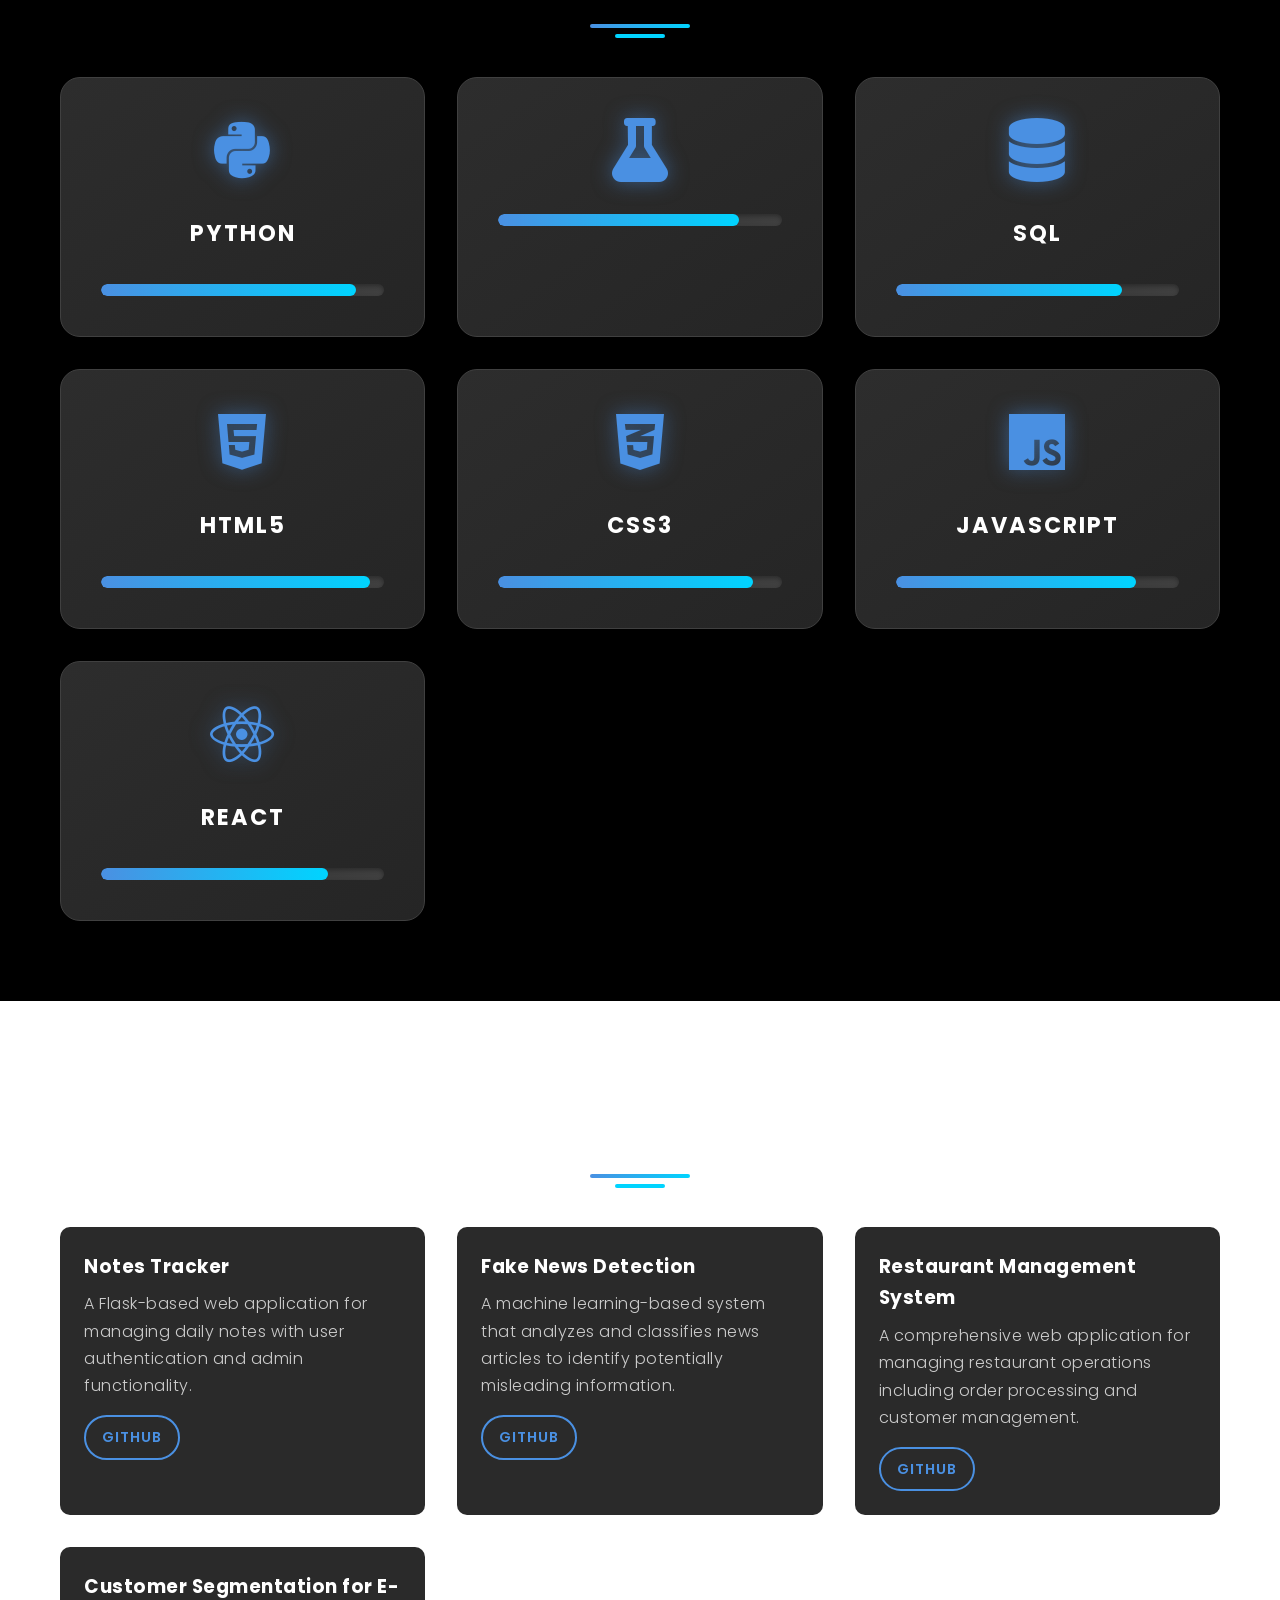
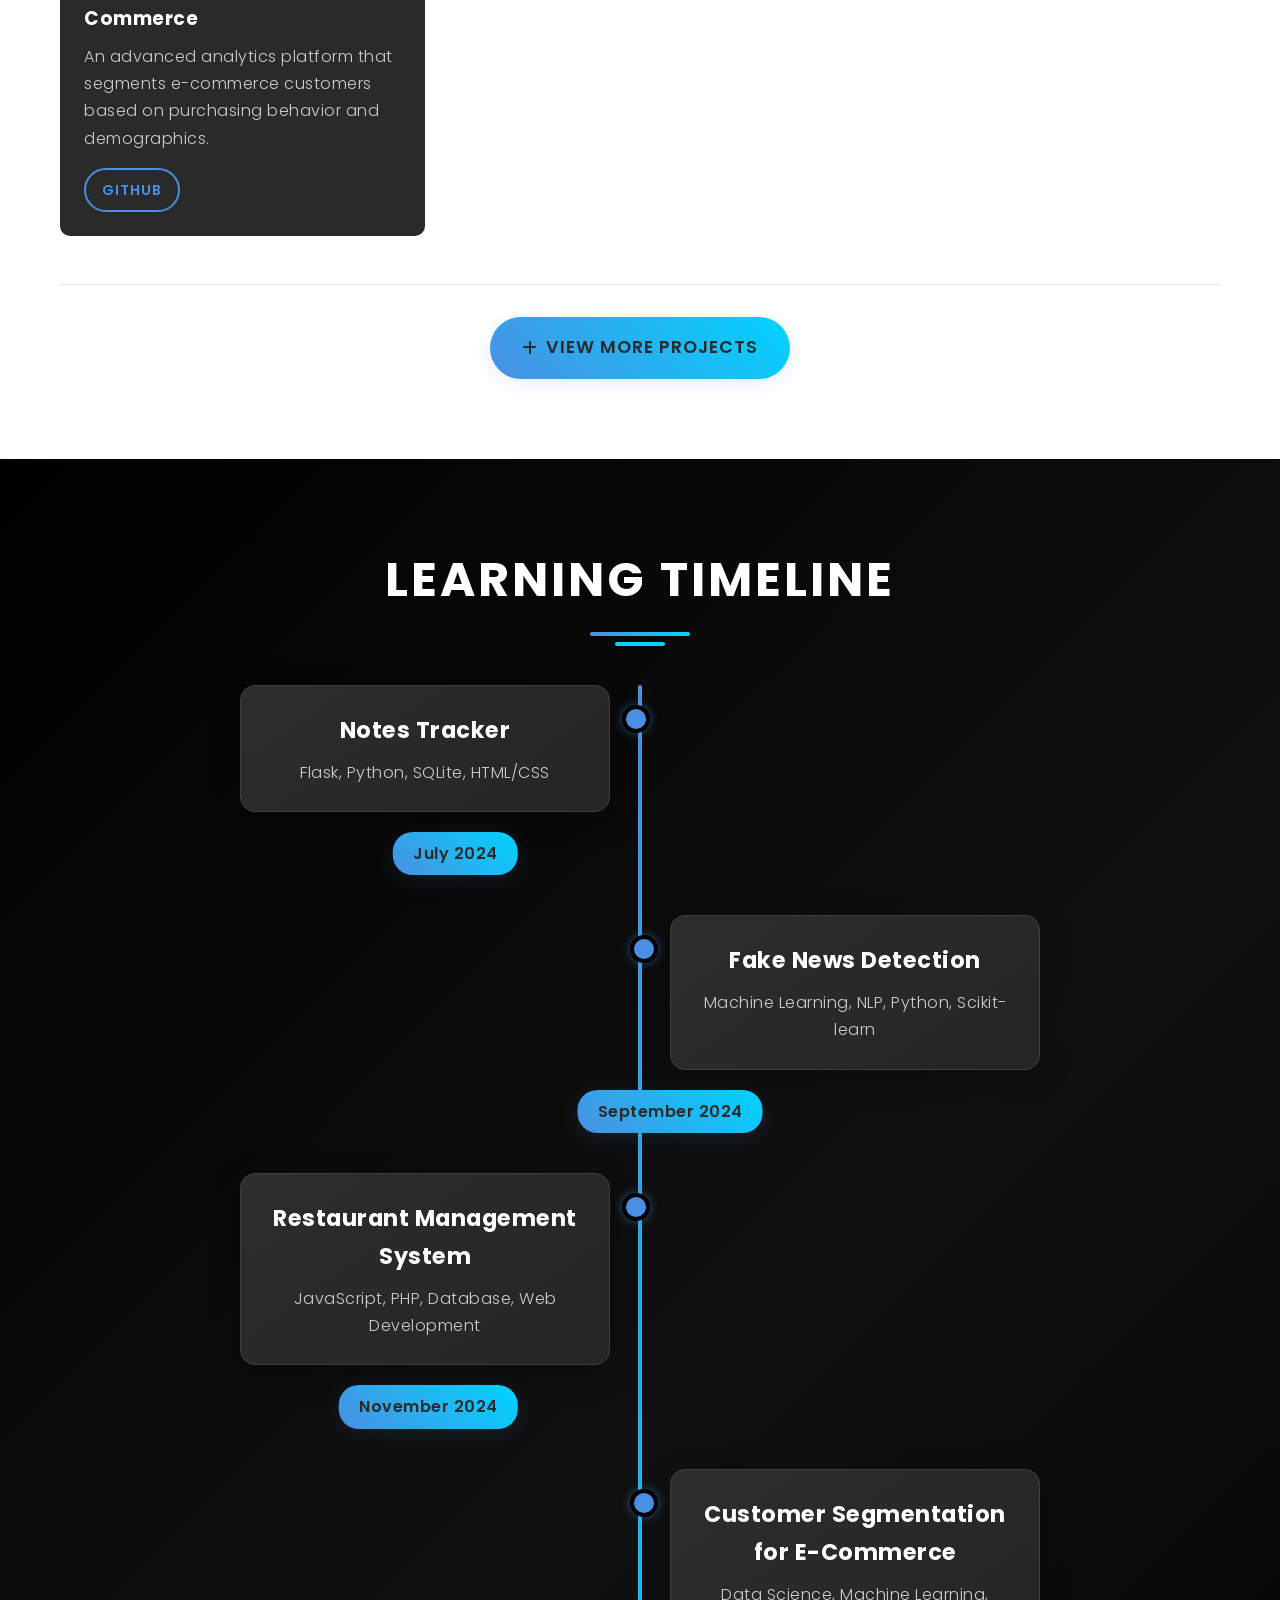
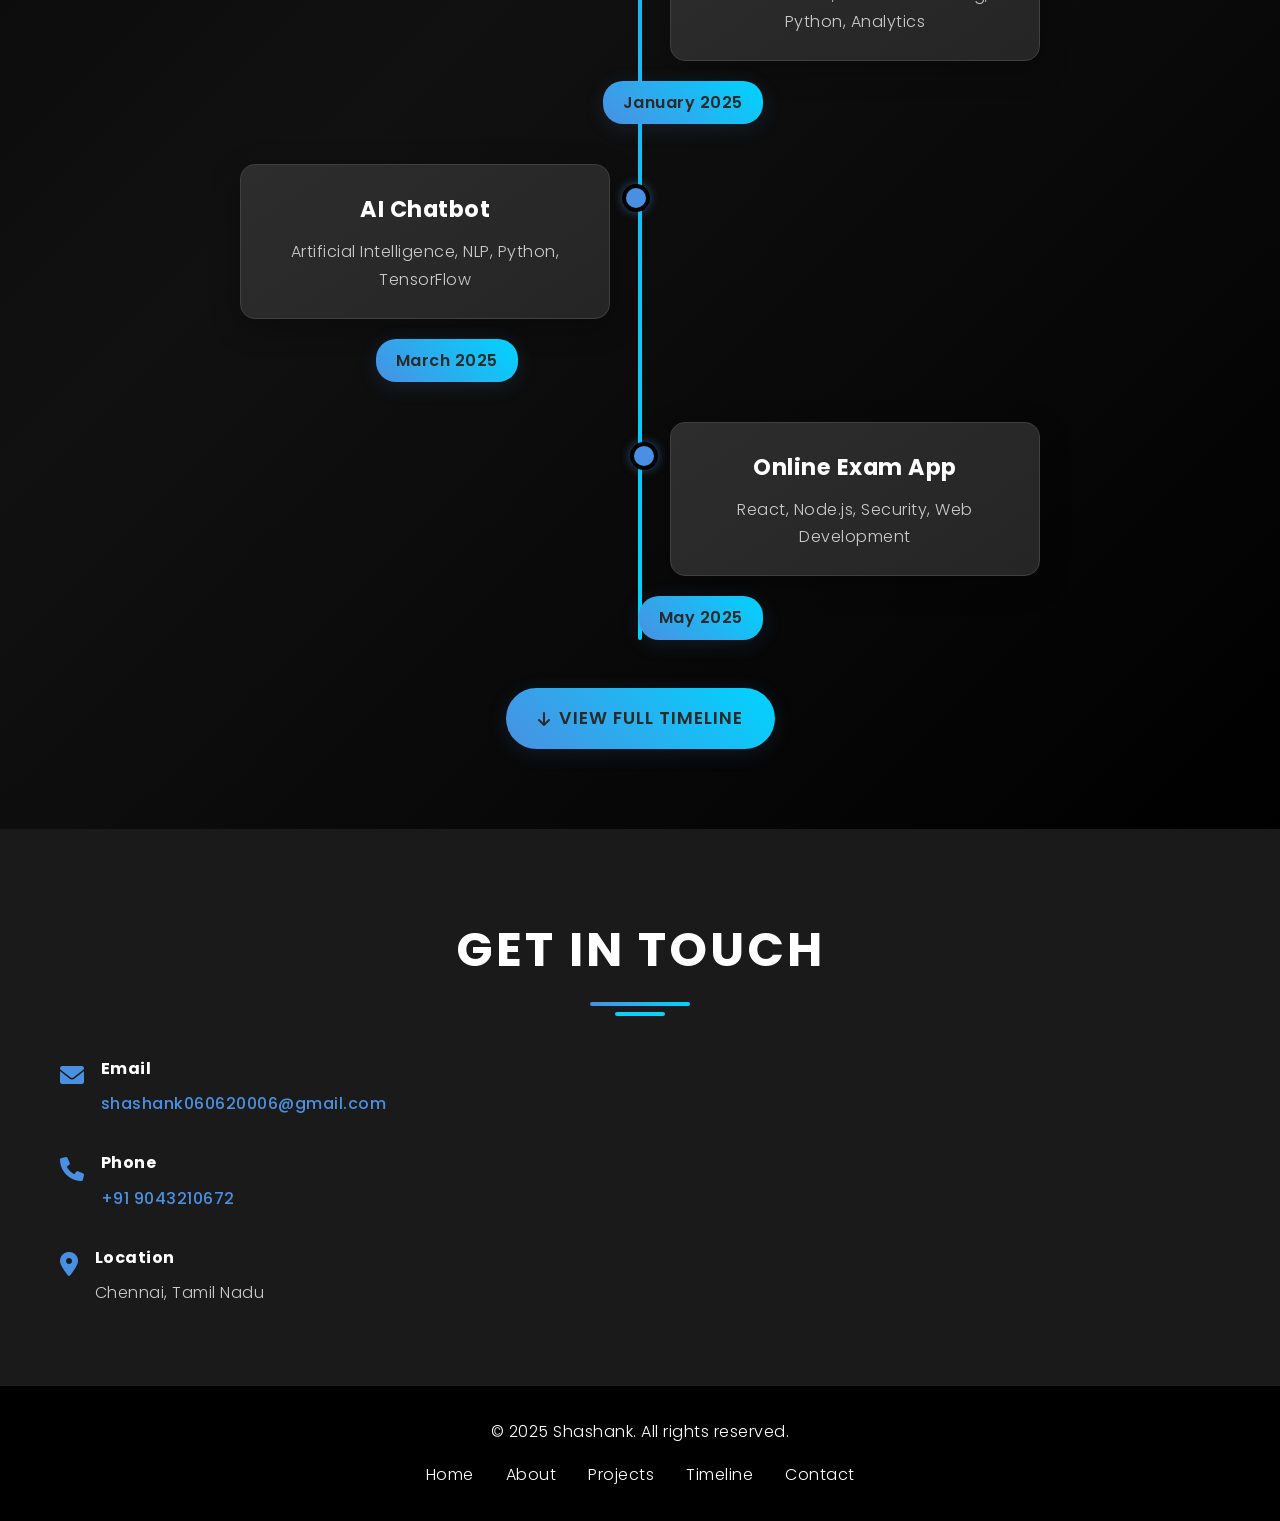
==== commit b2c74f82: "Update index.html" ====
--- a/index.html
+++ b/index.html
@@ -72,7 +72,7 @@
 </div>
 <div class="skill-card">
 <i class="fas fa-flask"></i>
-<h3>Flask</h3>
+<h3></h3>
 <div class="skill-progress-container">
 <div class="skill-progress-bar">
 <div class="skill-progress-fill"></div>
@@ -274,4 +274,4 @@
 </div>
 </footer>
 </body>
-</html>+</html>
--- a/styles.css
+++ b/styles.css
@@ -639,9 +639,13 @@
 font-weight: 600;
 margin-top: 15px;
 box-shadow: var(--shadow-light);
-order: 2;
+order: 3;
 text-align: center;
 align-self: center;
+margin-top: 20px;
+margin-bottom: 0;
+position: relative;
+transform: none;
 }
 
 .timeline-item:nth-child(odd) .timeline-date {
@@ -664,6 +668,8 @@
 text-align: center;
 order: 1;
 width: 100%;
+display: flex;
+flex-direction: column;
 }
 
 .timeline-project:hover {
@@ -682,6 +688,7 @@
 color: var(--gray-color);
 margin: 0;
 font-size: 1rem;
+flex-grow: 1;
 }
 
 .timeline-item::after {
@@ -779,8 +786,12 @@
 margin-top: 15px;
 box-shadow: var(--shadow-light);
 text-align: center;
-order: 2;
+order: 3;
 align-self: center;
+margin-top: 20px;
+margin-bottom: 0;
+position: relative;
+transform: none;
 }
 
 .full-timeline .timeline-item:nth-child(odd) .timeline-date {
@@ -803,6 +814,8 @@
 text-align: center;
 order: 1;
 width: 100%;
+display: flex;
+flex-direction: column;
 }
 
 .full-timeline .timeline-project:hover {
@@ -822,6 +835,7 @@
 margin-bottom: 20px;
 font-size: 1.1rem;
 line-height: 1.7;
+flex-grow: 1;
 }
 
 .full-timeline .project-tech {
@@ -847,6 +861,7 @@
 display: flex; 
 justify-content: center;
 gap: 1rem; 
+margin-top: auto;
 }
 
 .full-timeline .timeline-item::after {
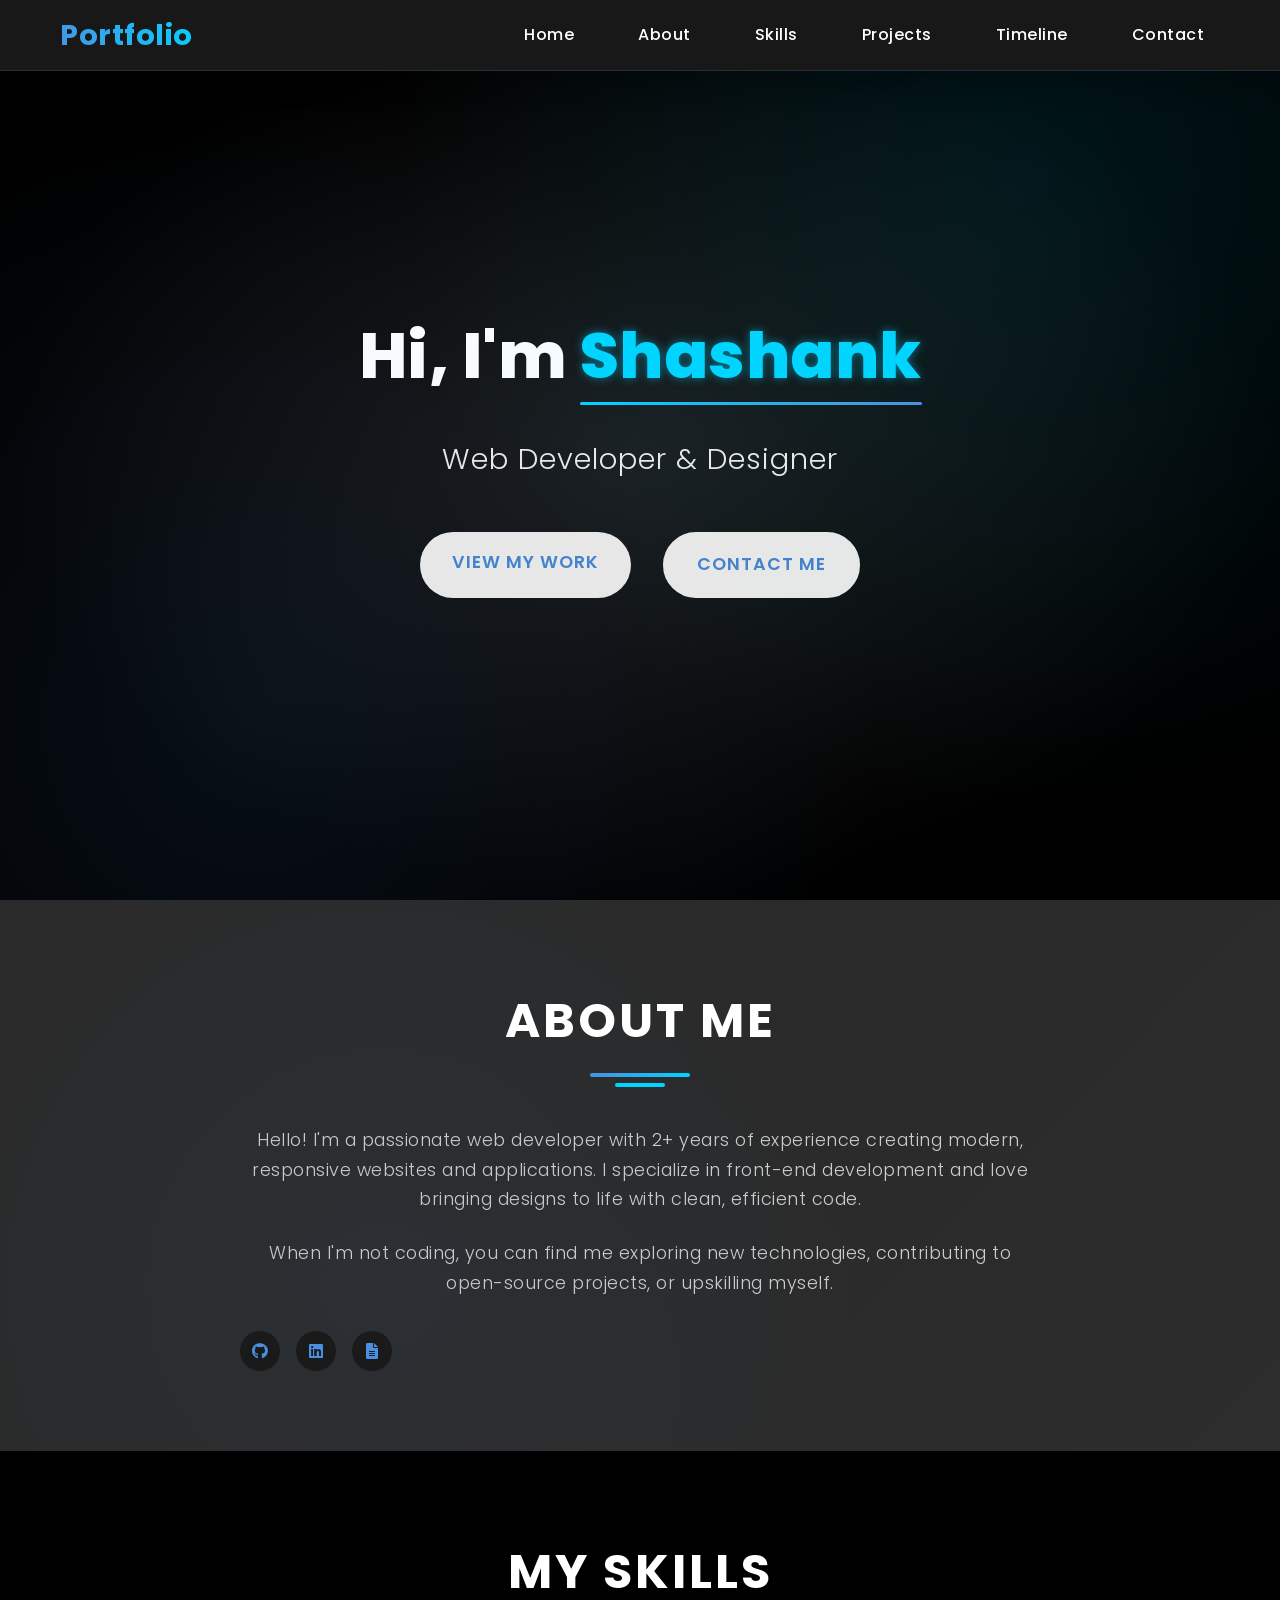
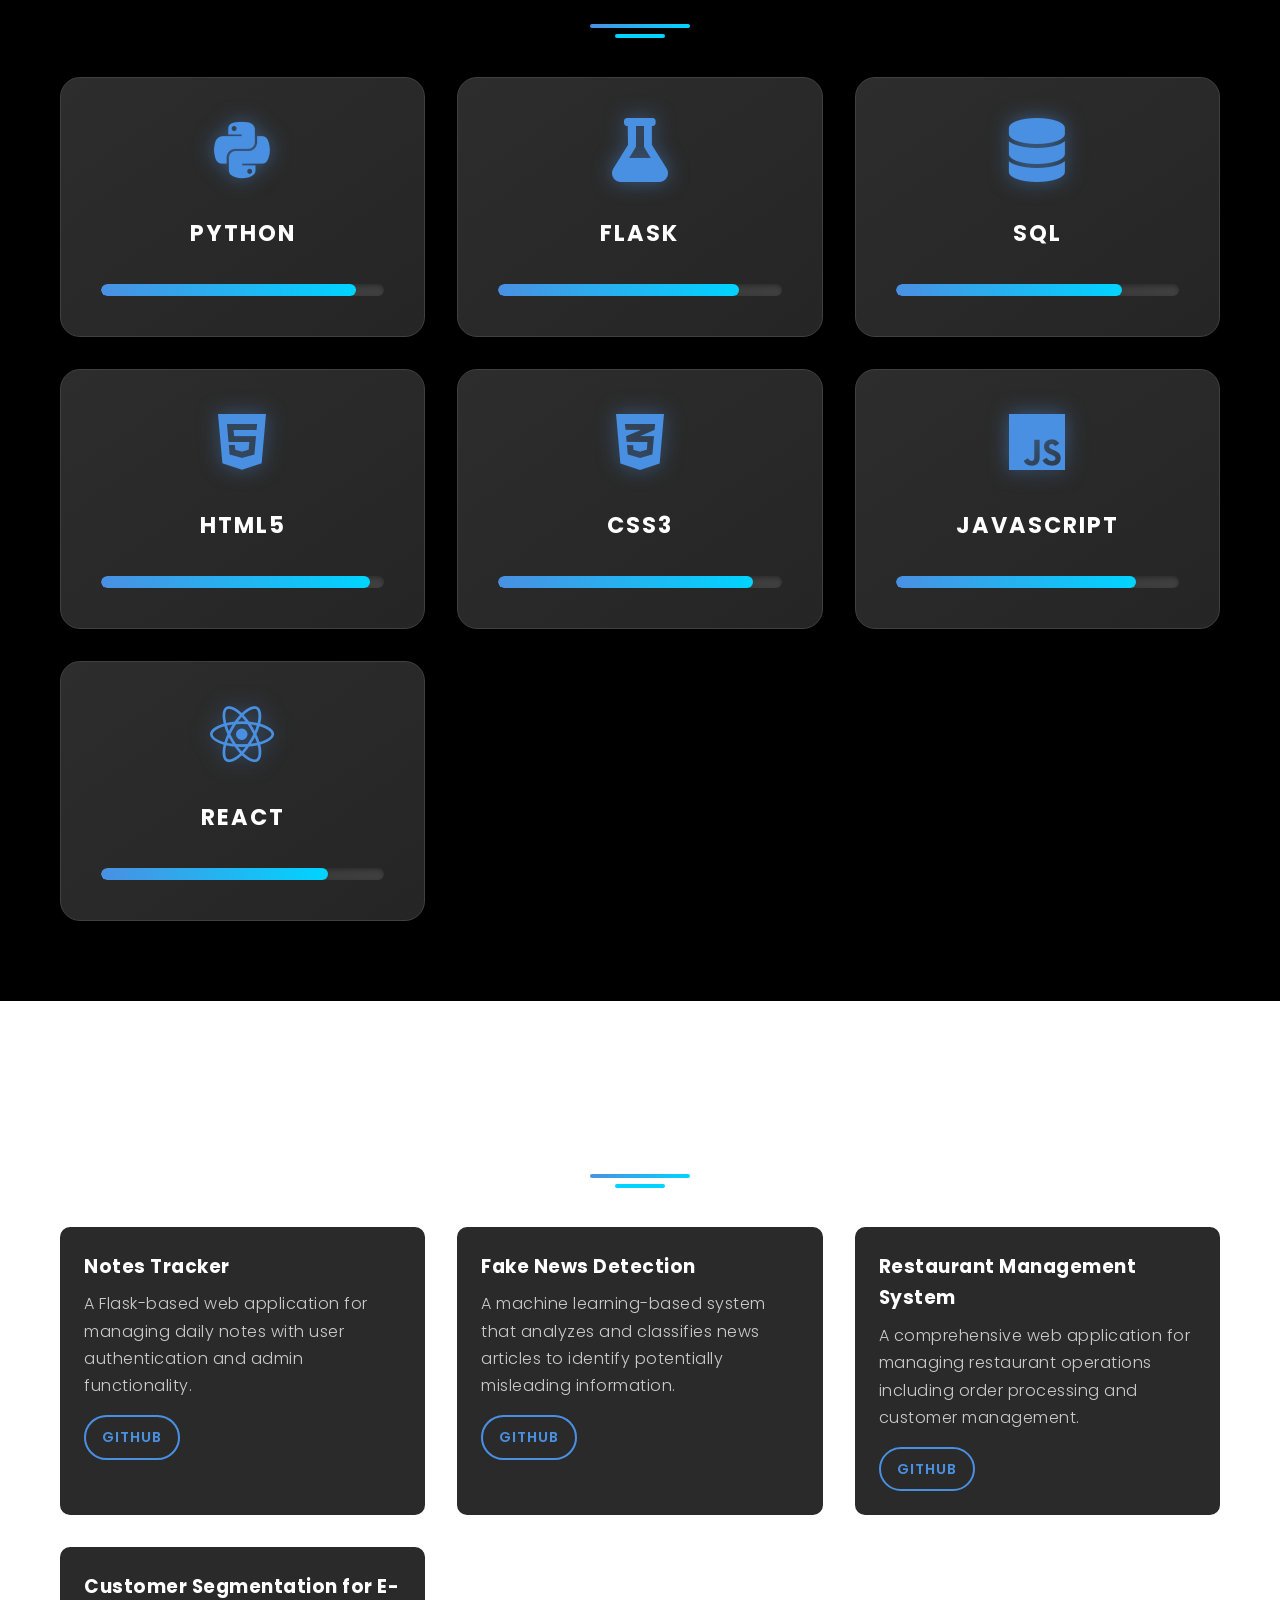
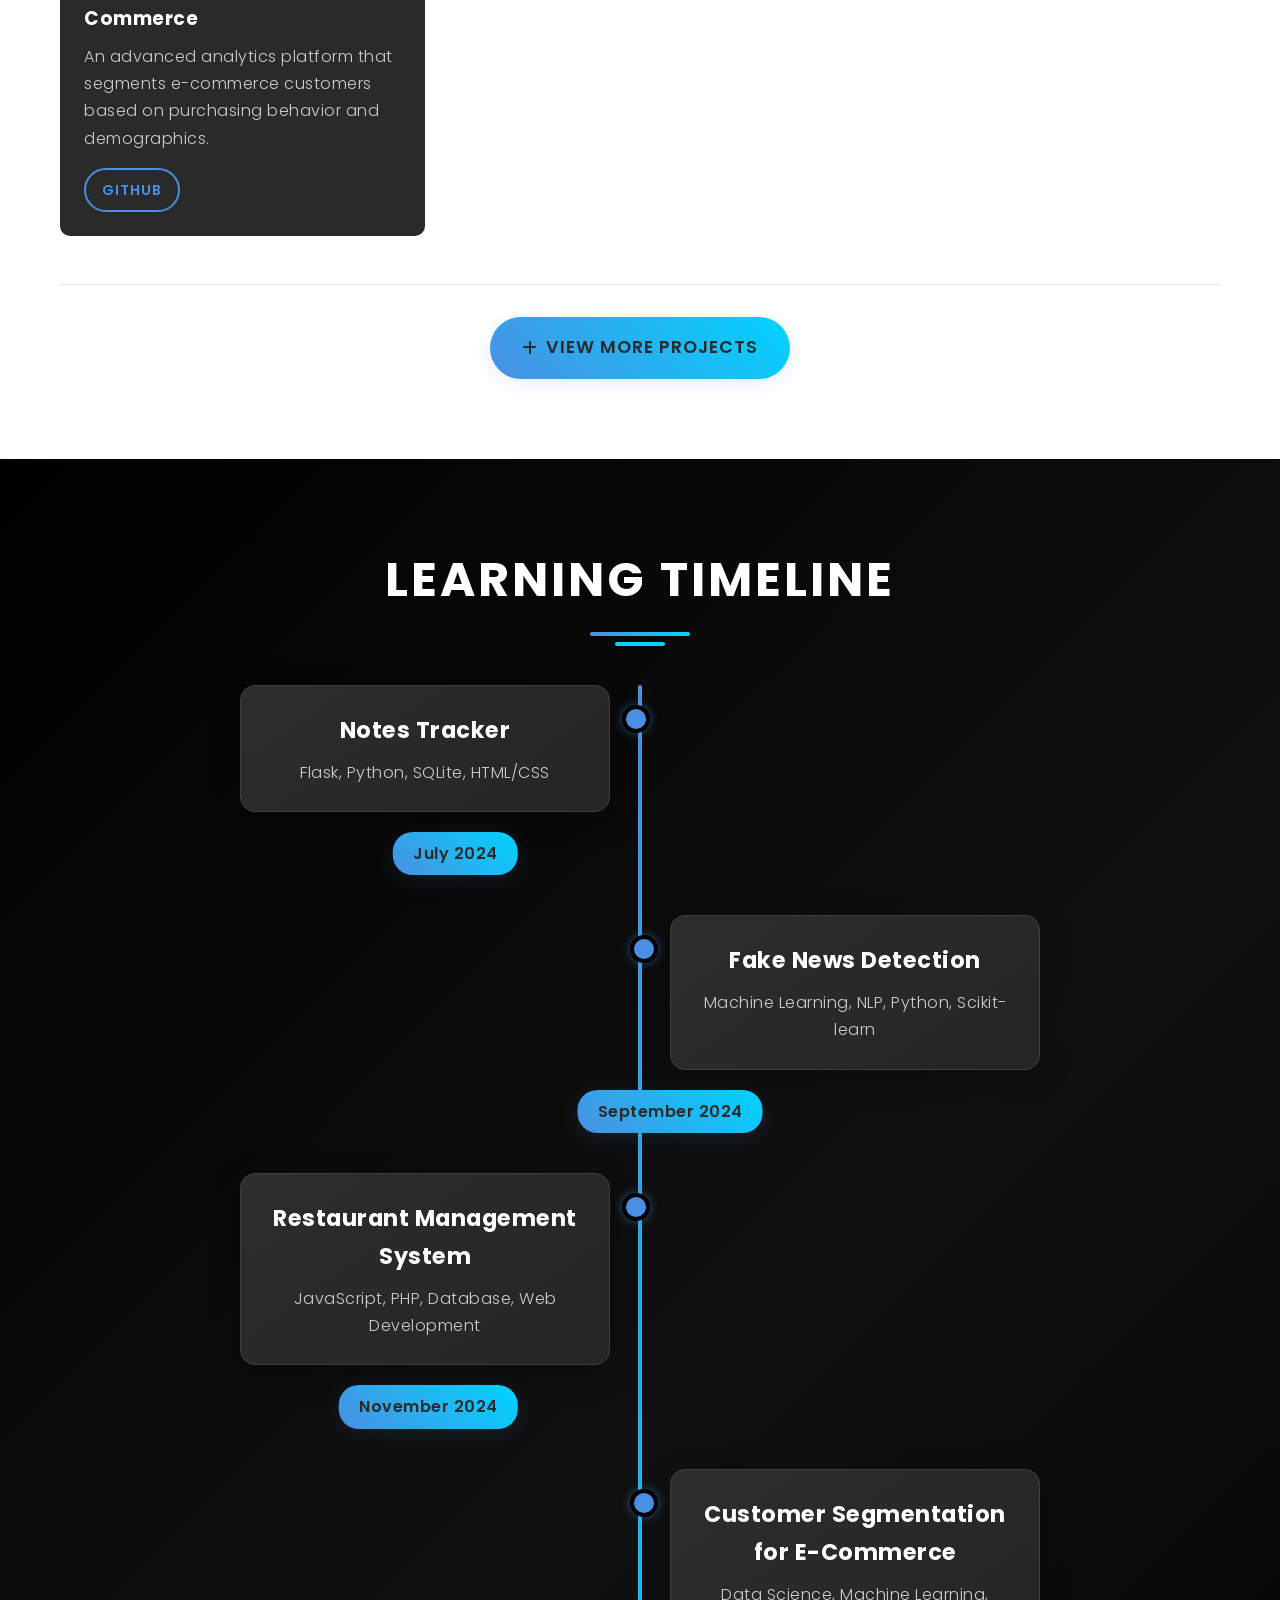
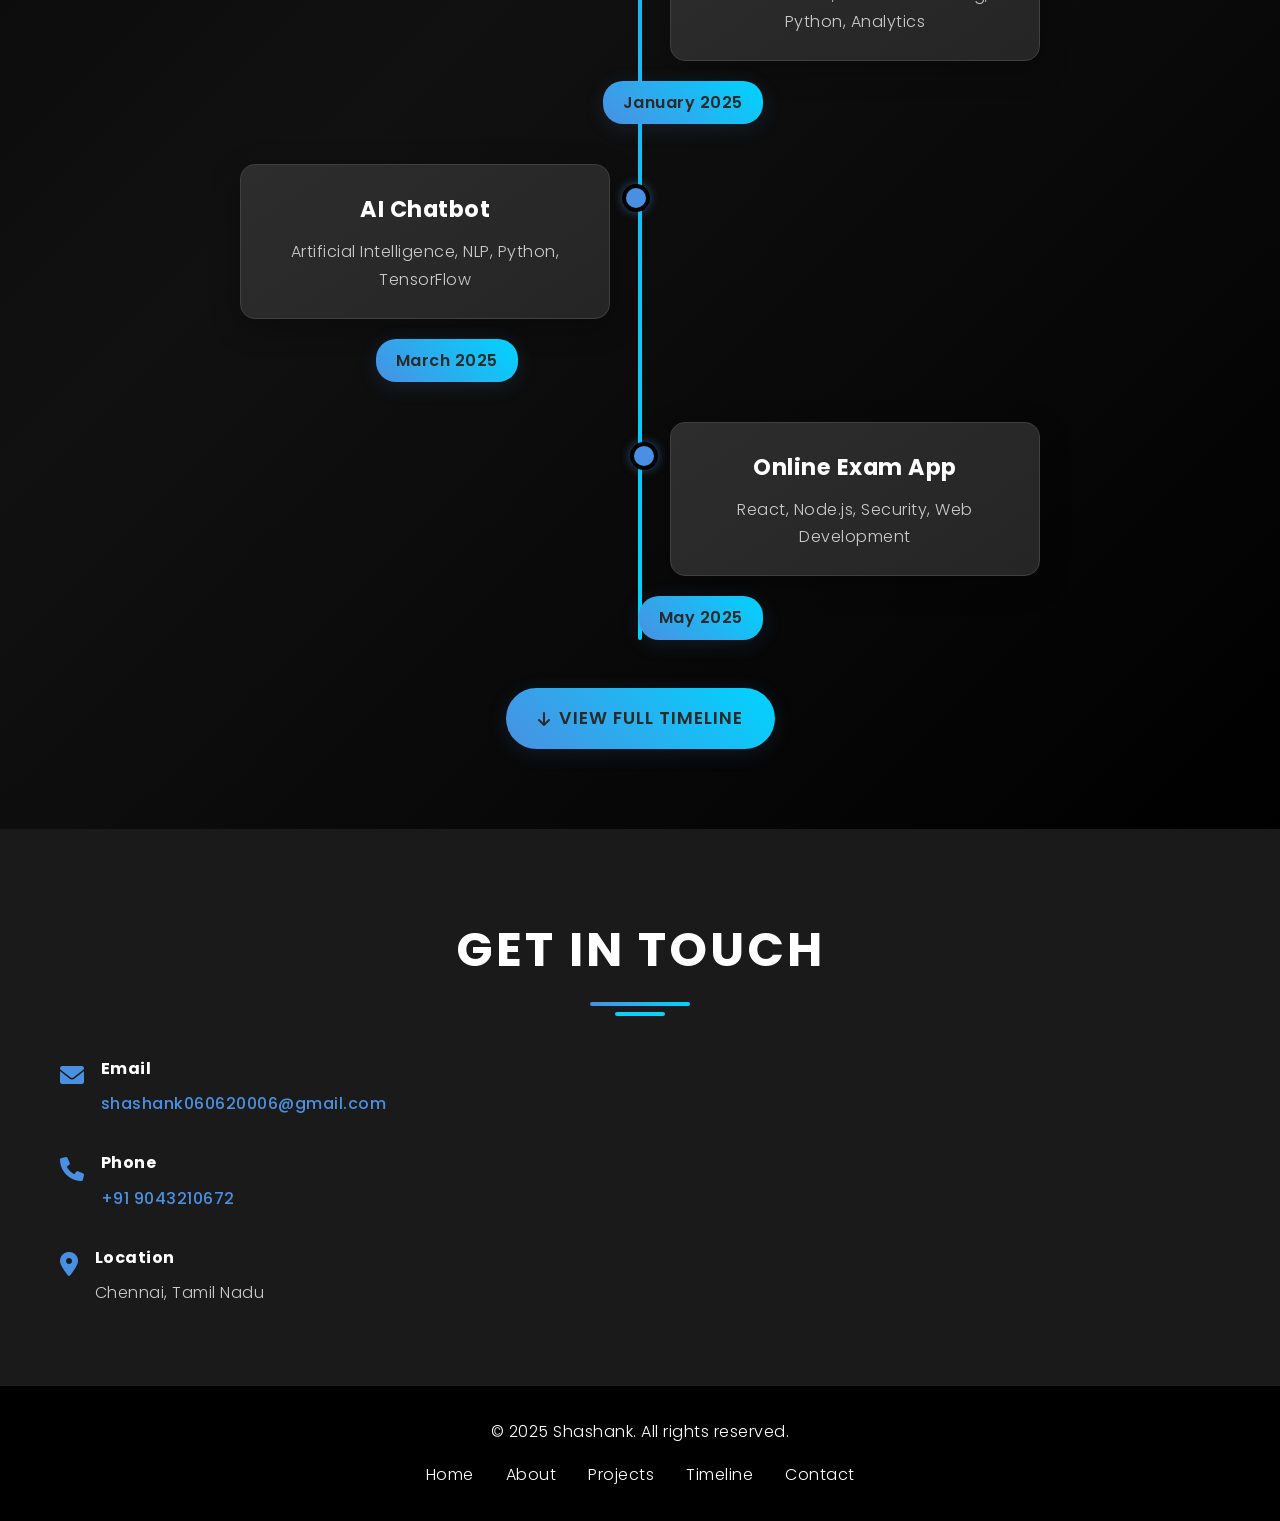
==== commit 123fae58: "Update resume button styling to match social links" ====
--- a/index.html
+++ b/index.html
@@ -7,6 +7,11 @@
 <link rel="stylesheet" href="styles.css">
 <link href="https://fonts.googleapis.com/css2?family=Poppins:wght@300;400;500;600;700&display=swap" rel="stylesheet">
 <link rel="stylesheet" href="https://cdnjs.cloudflare.com/ajax/libs/font-awesome/6.0.0/css/all.min.css">
+<script>
+function testLinkClick(linkName) {
+  console.log(linkName + ' link clicked');
+}
+</script>
 </head>
 <body>
 <header>
@@ -50,8 +55,9 @@
 <p>Hello! I'm a passionate web developer with 2+ years of experience creating modern, responsive websites and applications. I specialize in front-end development and love bringing designs to life with clean, efficient code.</p>
 <p>When I'm not coding, you can find me exploring new technologies, contributing to open-source projects, or upskilling myself.</p>
 <div class="social-links">
-<a href="https://github.com/Shashank666666" target="_blank" rel="noopener noreferrer" aria-label="GitHub"><i class="fab fa-github"></i></a>
-<a href="https://www.linkedin.com/in/shashank-a-232755370" target="_blank" rel="noopener noreferrer" aria-label="LinkedIn"><i class="fab fa-linkedin"></i></a>
+<a href="https://github.com/Shashank666666" target="_blank" rel="noopener noreferrer" aria-label="GitHub" class="social-link github-link" onclick="testLinkClick('GitHub')"><i class="fab fa-github"></i></a>
+<a href="https://www.linkedin.com/in/shashank-a-232755370" target="_blank" rel="noopener noreferrer" aria-label="LinkedIn" class="social-link linkedin-link" onclick="testLinkClick('LinkedIn')"><i class="fab fa-linkedin"></i></a>
+<a href="Shashank_Resume.docx" download class="social-link" aria-label="Download Resume"><i class="fas fa-file-alt"></i></a>
 </div>
 </div>
 </div>
@@ -72,7 +78,7 @@
 </div>
 <div class="skill-card">
 <i class="fas fa-flask"></i>
-<h3></h3>
+<h3>Flask</h3>
 <div class="skill-progress-container">
 <div class="skill-progress-bar">
 <div class="skill-progress-fill"></div>
@@ -274,4 +280,4 @@
 </div>
 </footer>
 </body>
-</html>
+</html>
--- a/styles.css
+++ b/styles.css
@@ -382,6 +382,8 @@
 display: flex;
 gap: 1rem;
 margin-top: 2rem;
+z-index: 100;
+position: relative;
 }
 
 .social-links a {
@@ -395,6 +397,9 @@
 border-radius: 50%;
 text-decoration: none;
 transition: var(--transition);
+z-index: 10;
+position: relative;
+pointer-events: auto;
 }
 
 .social-links a:hover {
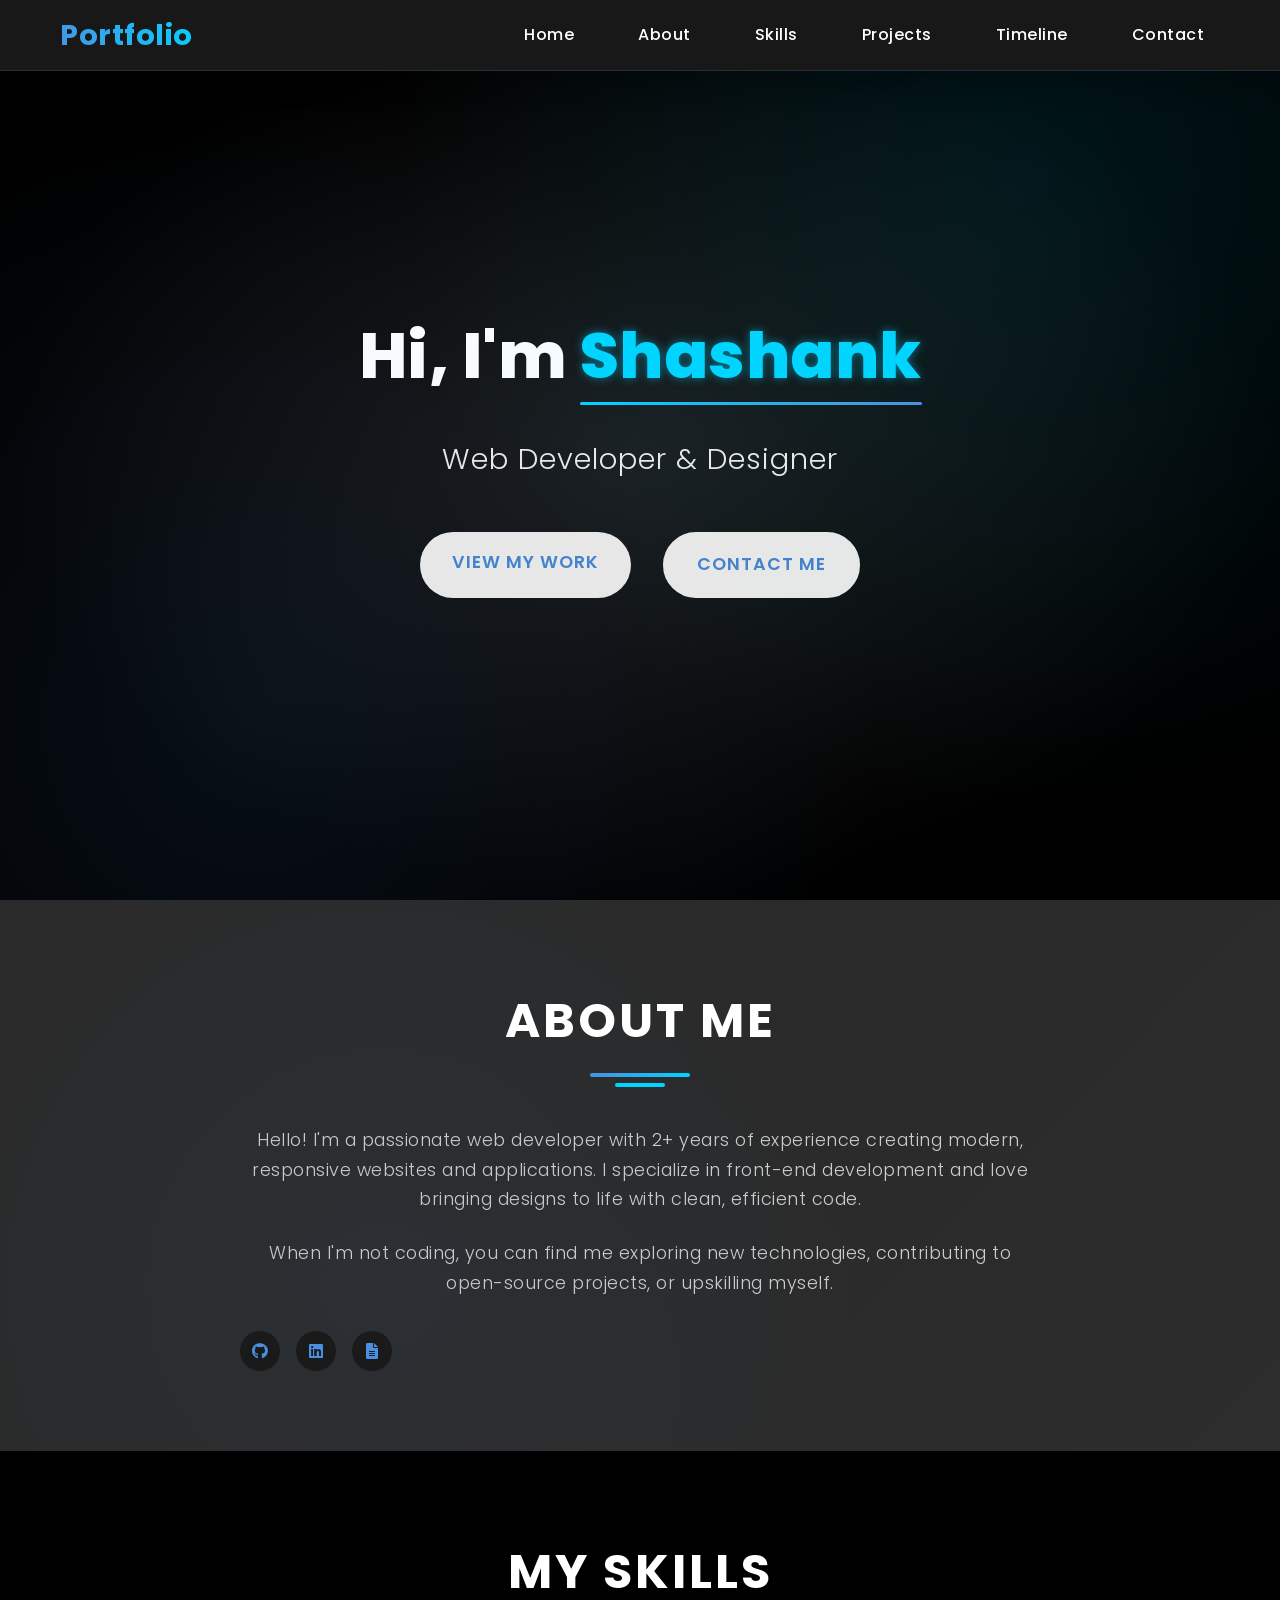
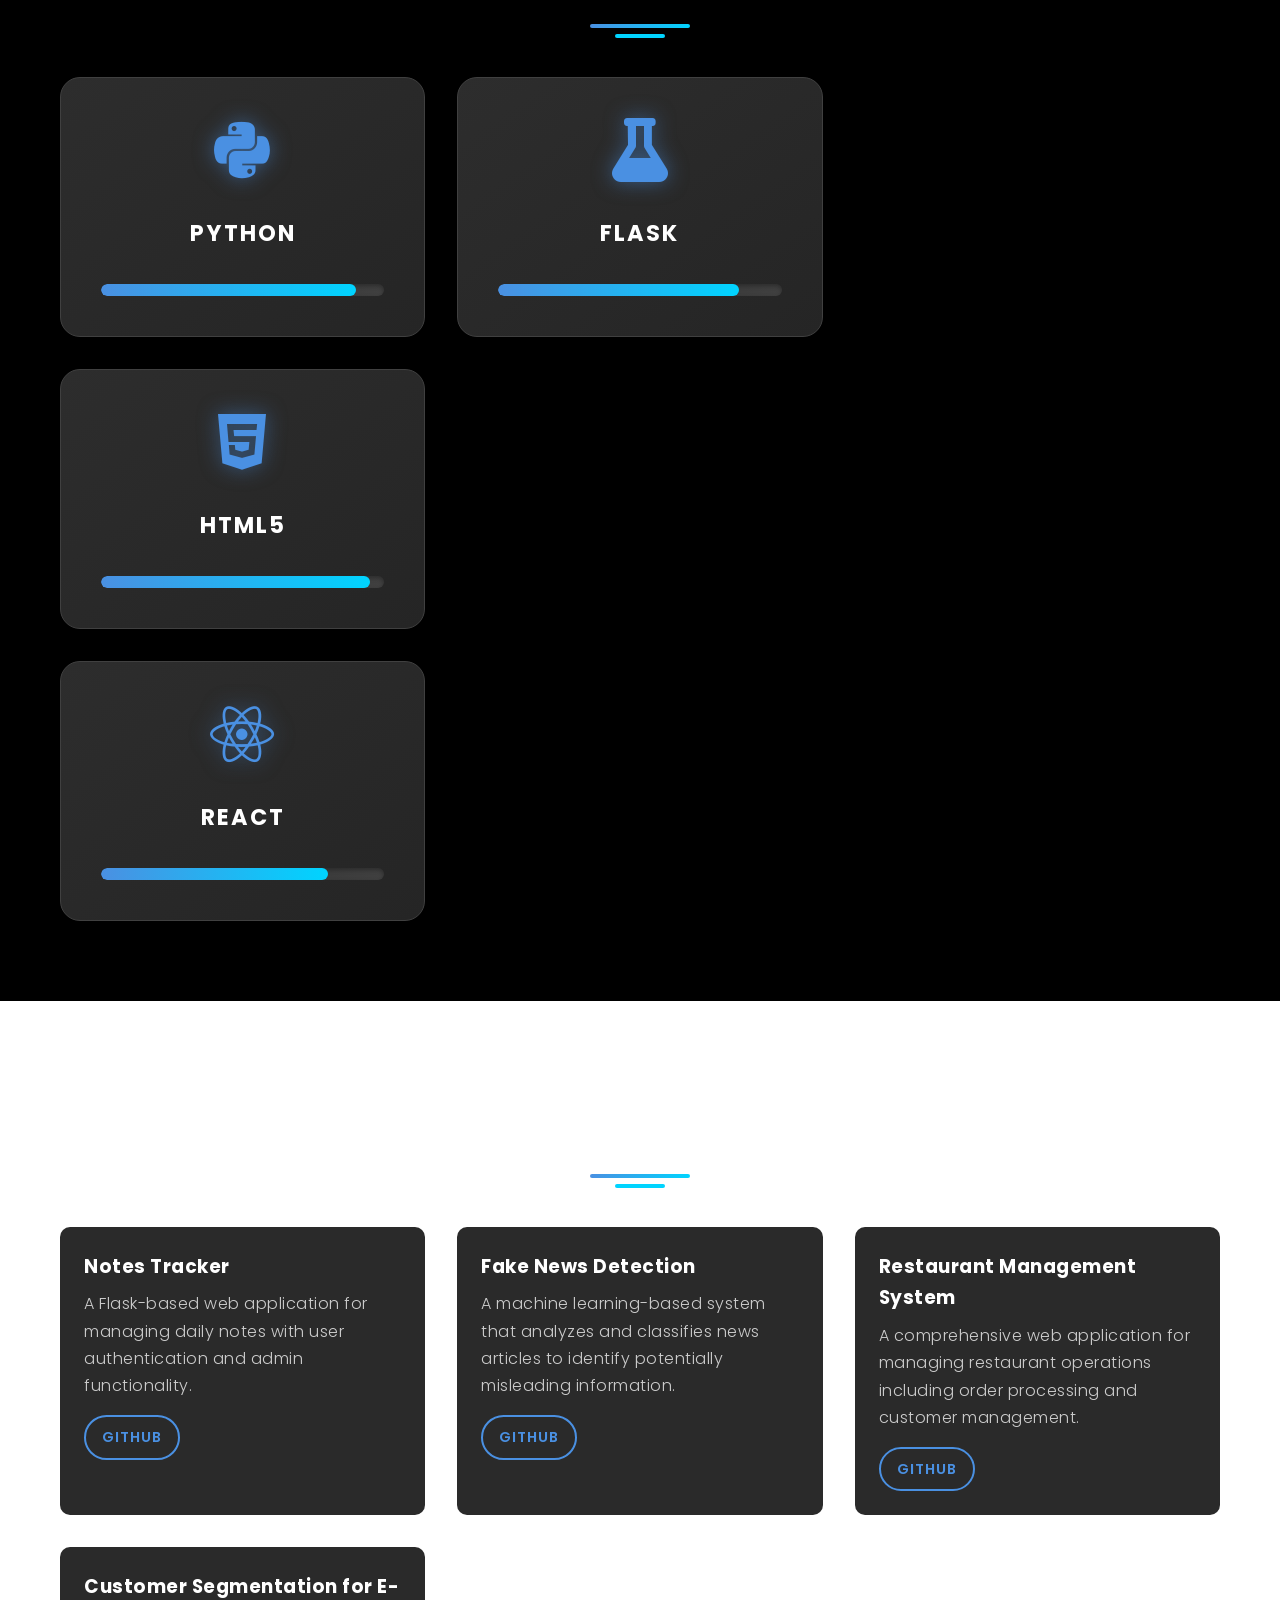
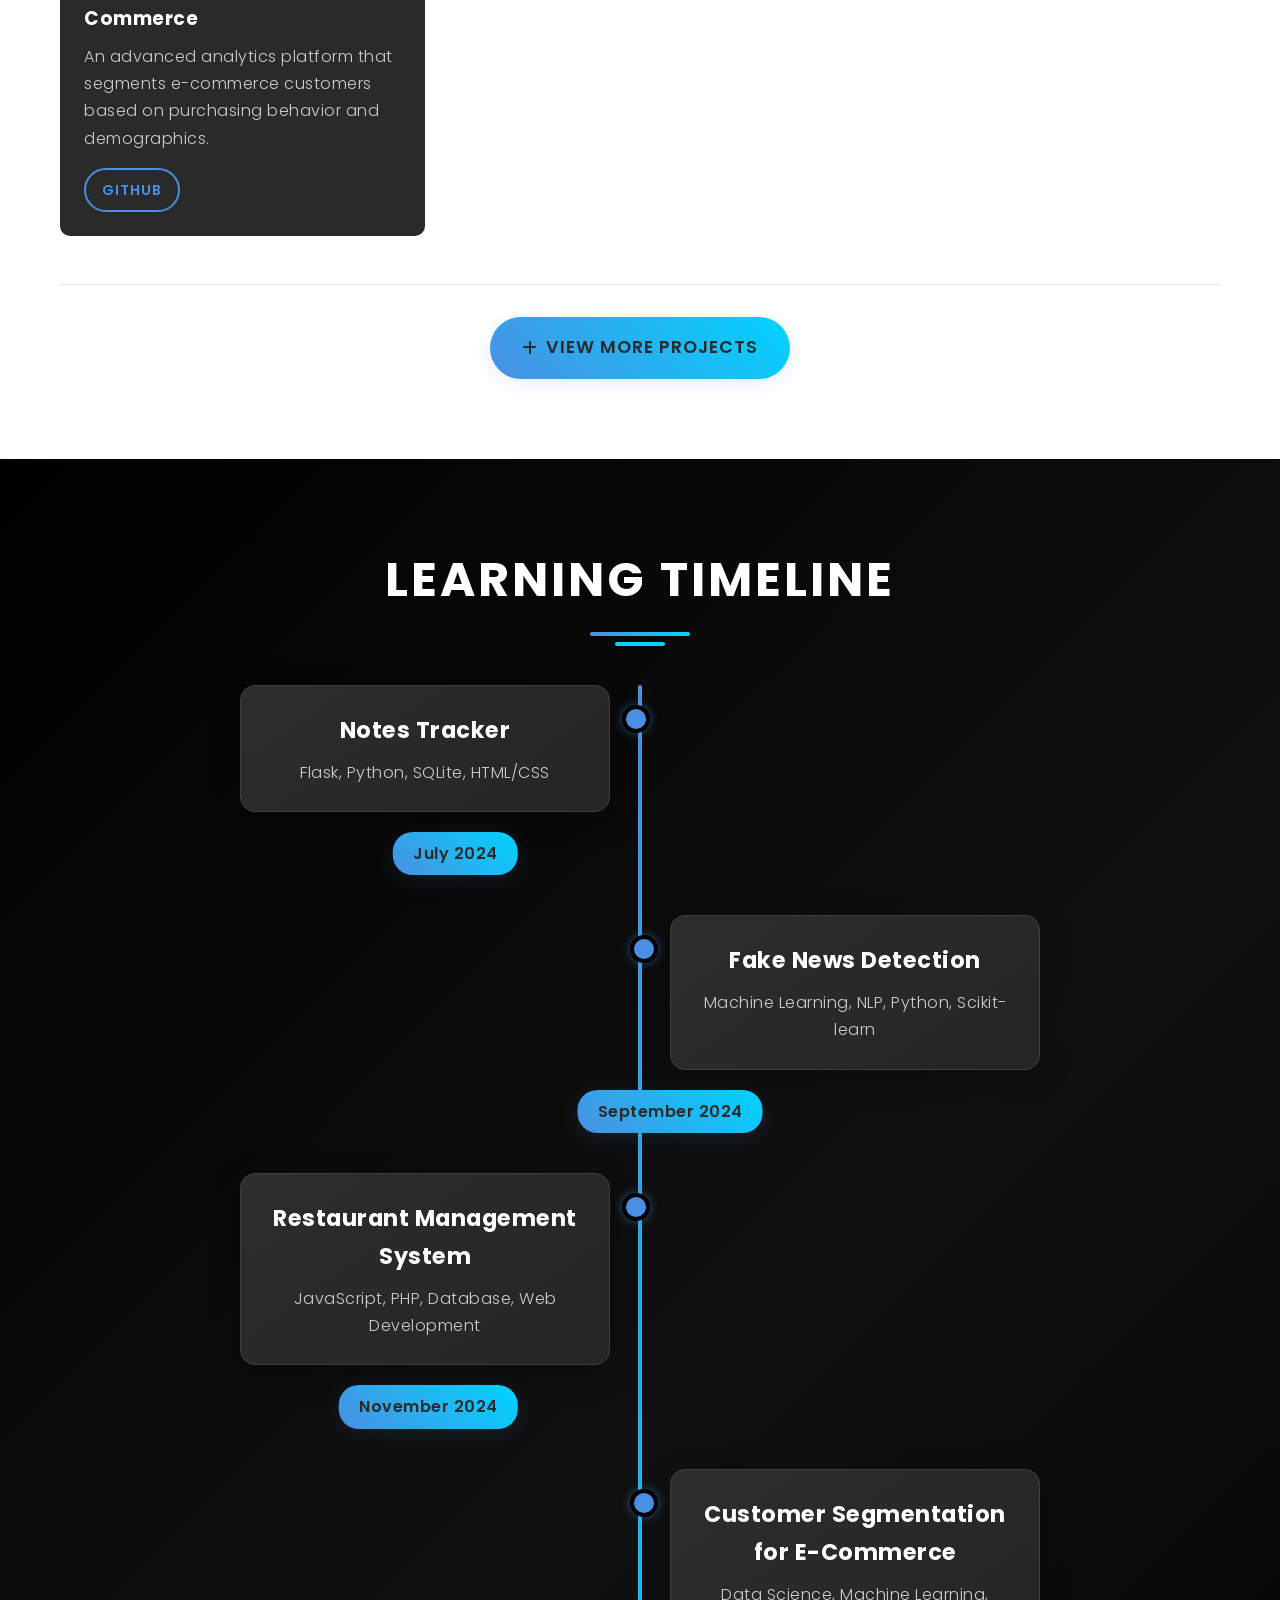
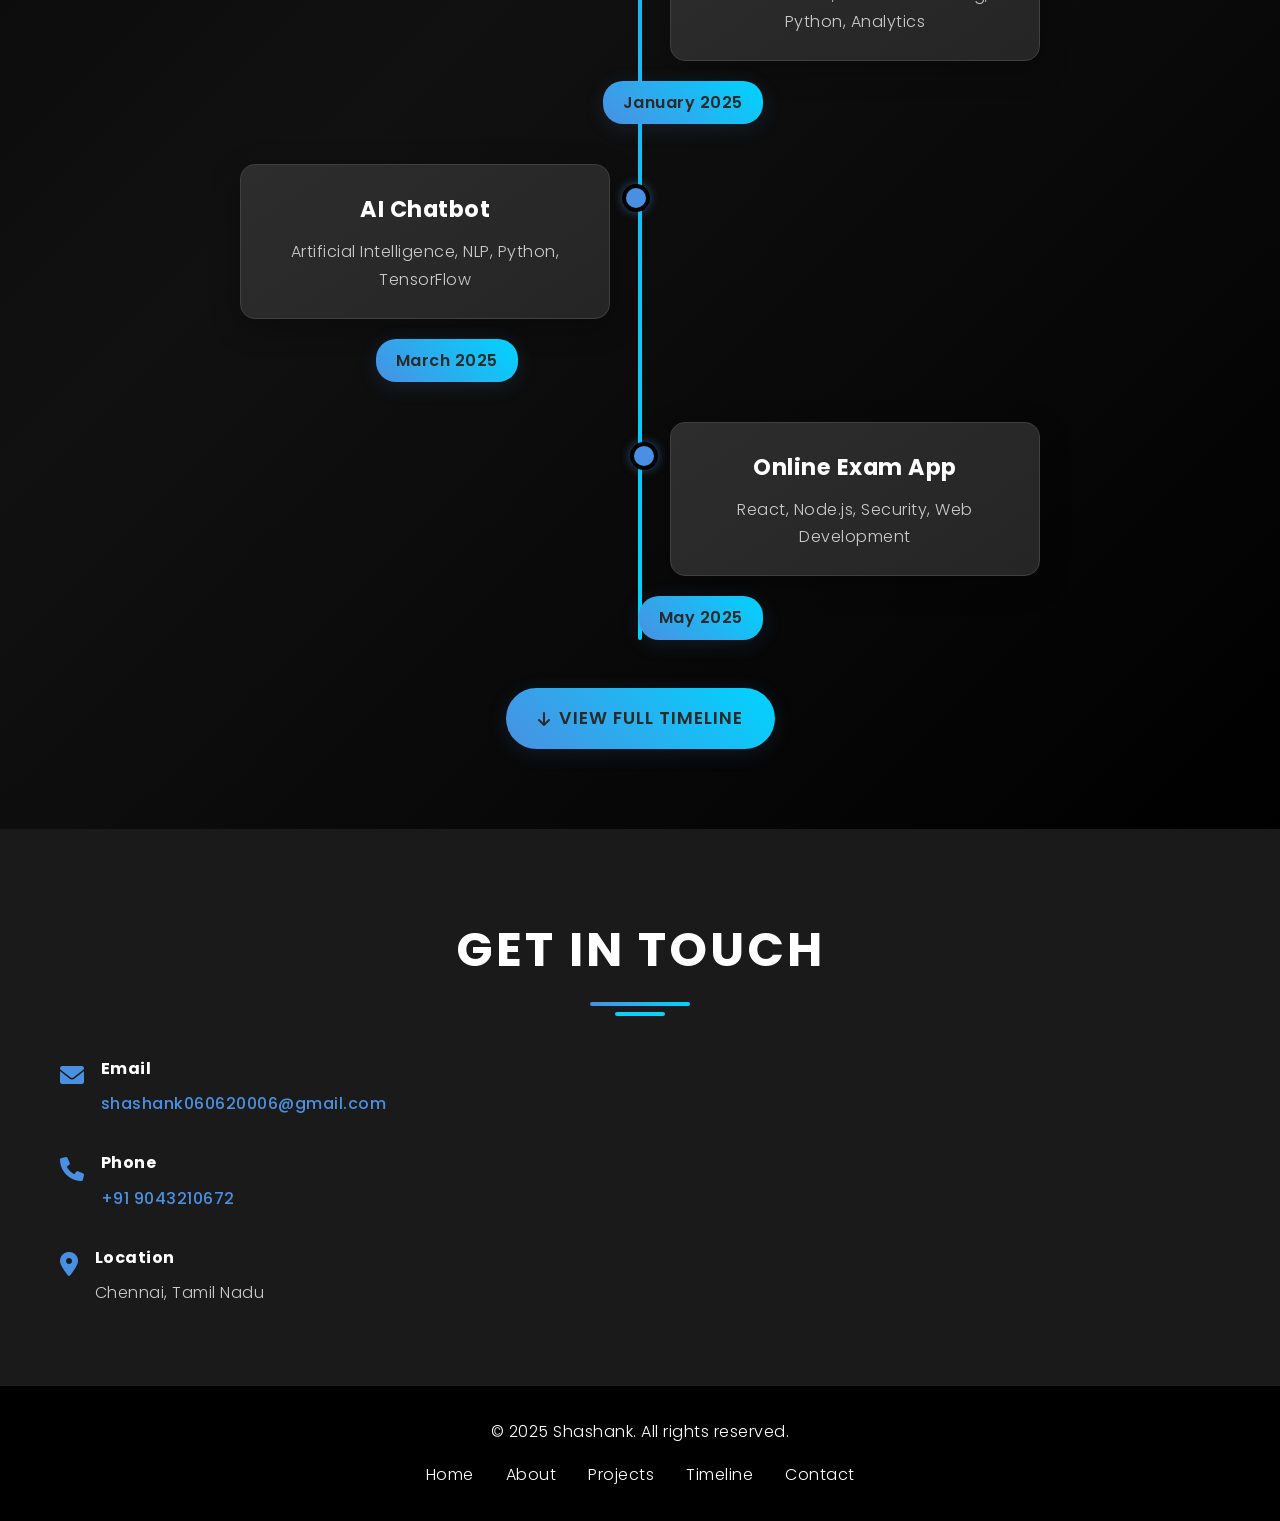
==== commit 86b9f20c: "Optimize HTML files by removing unnecessary blank spaces" ====
(no text change in the page or its own stylesheets)
